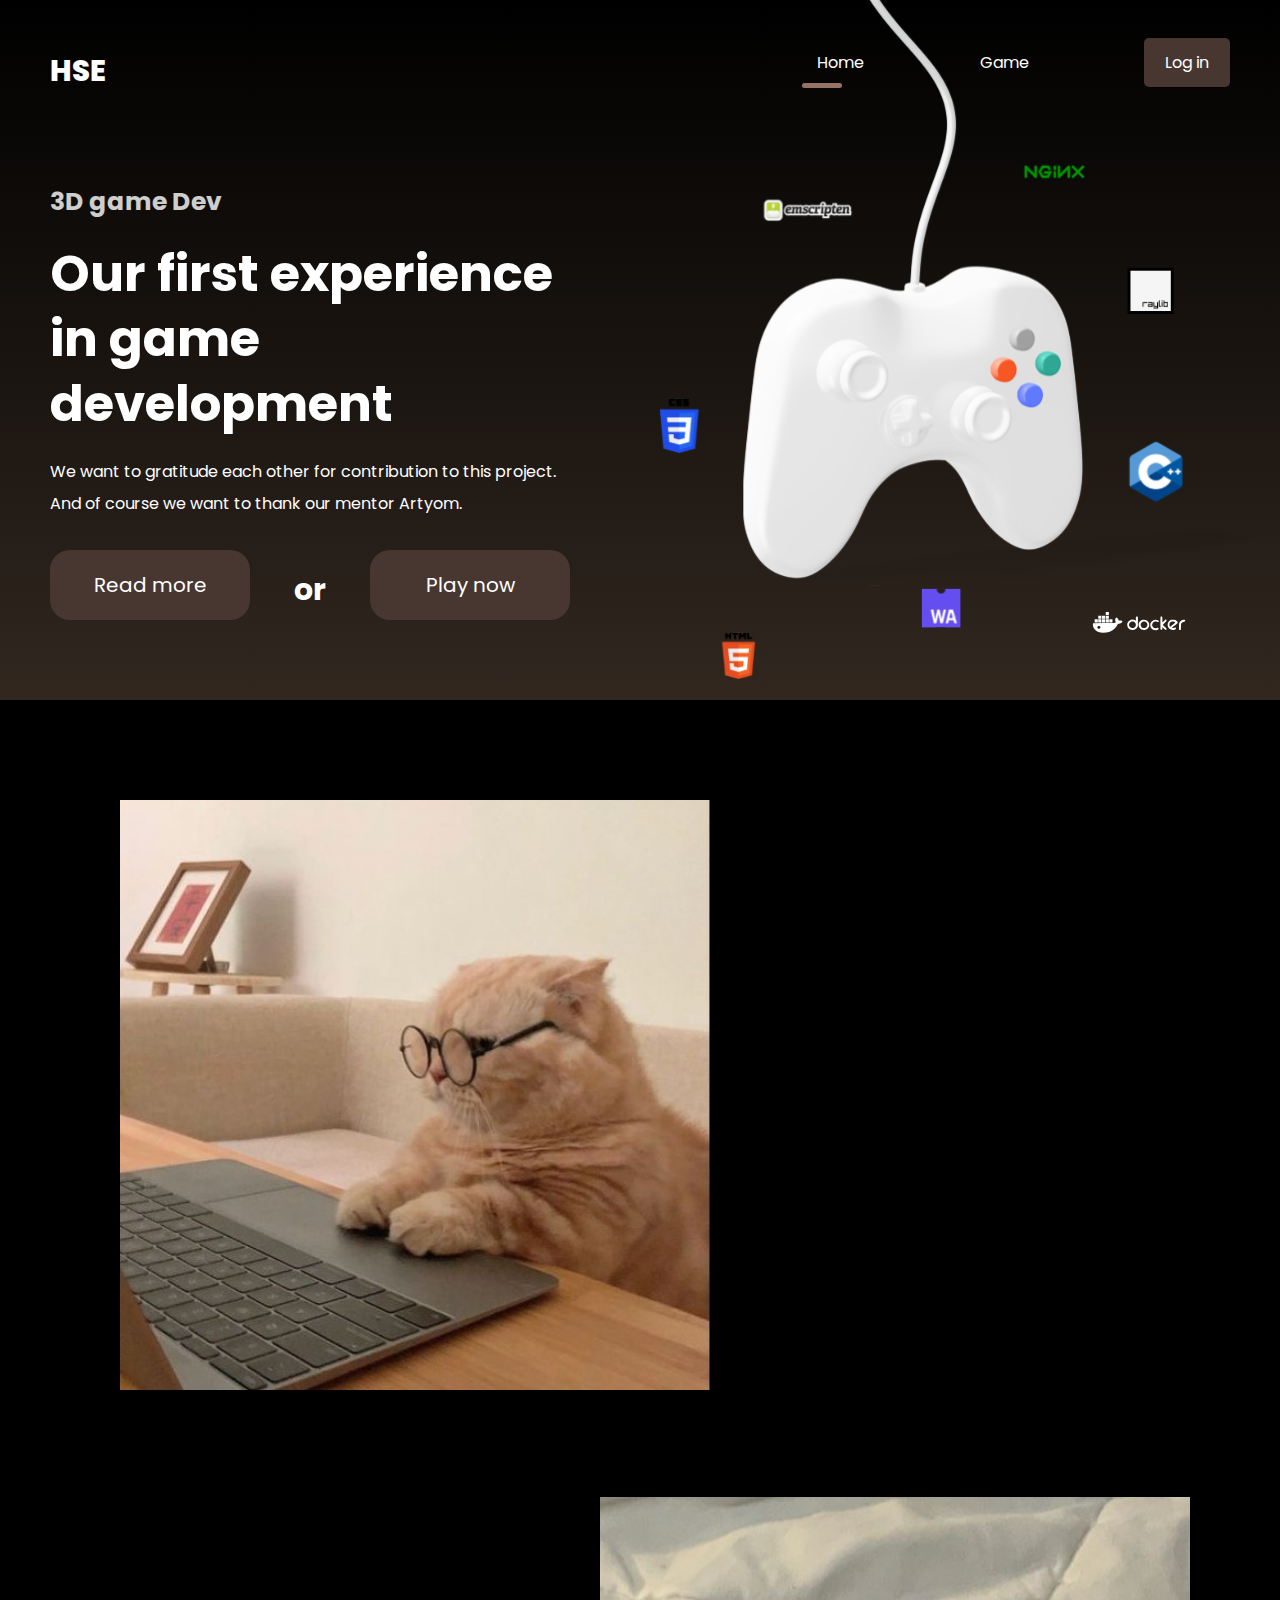
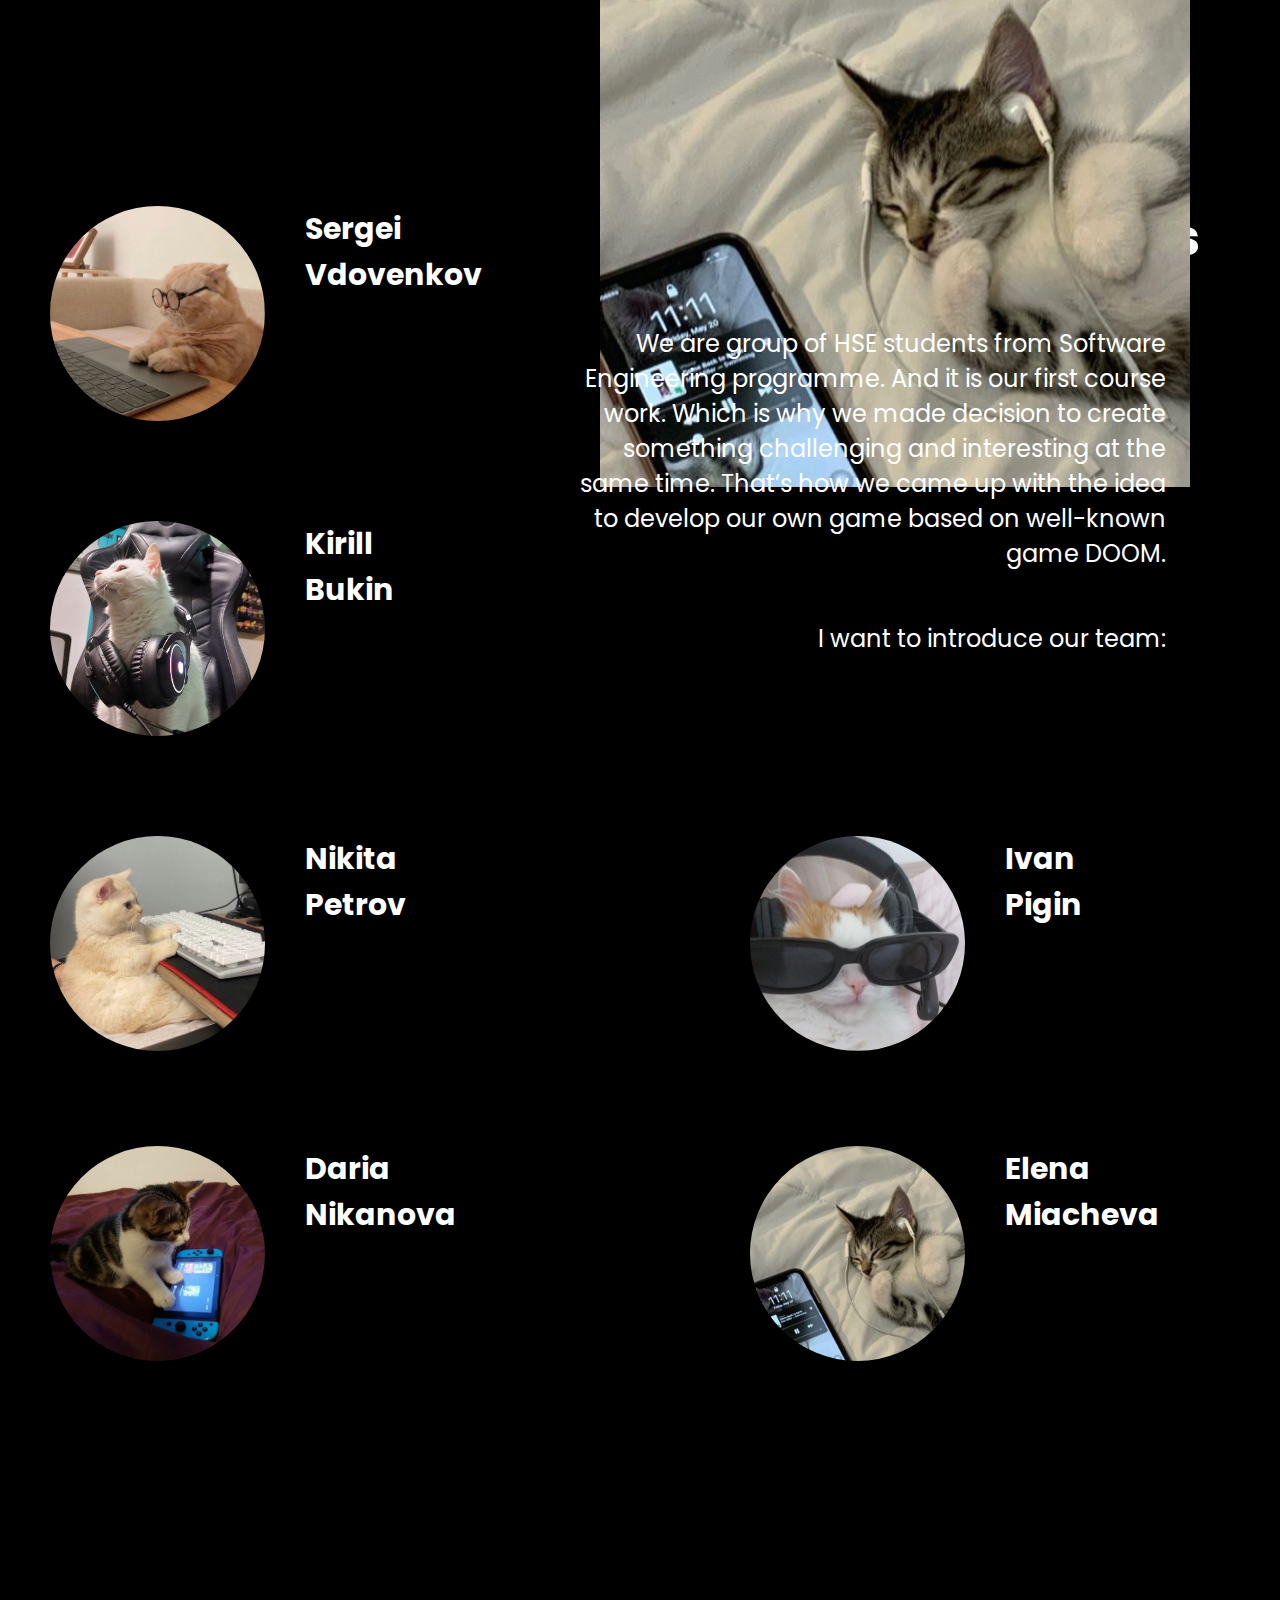
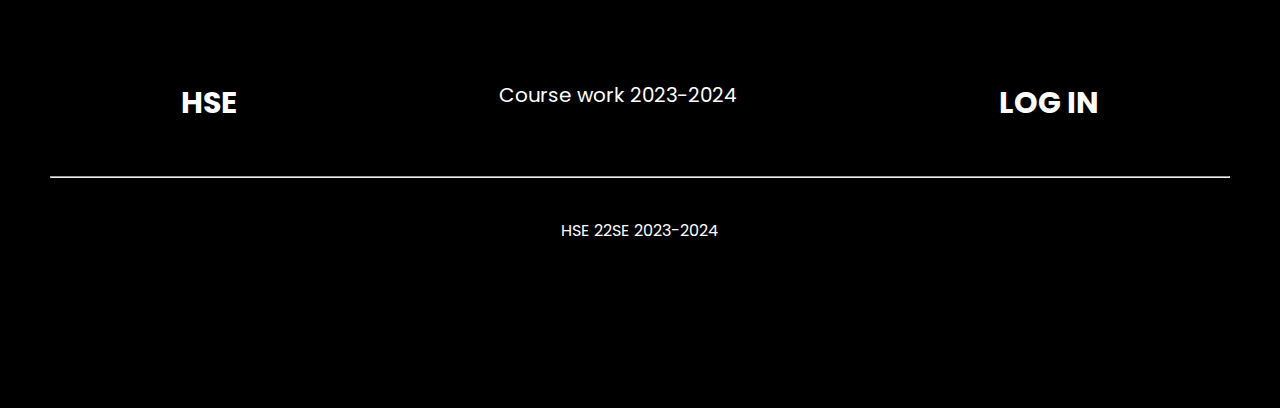
==== website/index.html @ 48097812 "Create home page, create authorization page" ====
<!DOCTYPE html>
<html lang="ru">
<head>
    <meta charset="UTF-8">
    <meta name="viewport" content="width=device-width, initial-scale=1.0">
    <title>3D Graphic Imitation</title>
    <link rel="stylesheet" href="css/main.css">
</head>
<body>
    <div class="wrapper">
        <header class="container">
            <span class="logo">HSE</span>
            <nav>
                <ul>
                    <li class="active"><a href="index.html">Home</a></li>
                    <li><a href="#">Game</a></li>
                    <li class="btn"><a href="login.html">Log in</a></li>
                </ul>
            </nav>
        </header>

        <div class="container hero">
            <div class="info">
                <h2>3D game Dev</h2>
                <h1>Our first experience in game development</h1>
                <p>We want to gratitude each other for contribution to this project.
And of course we want to thank our mentor Artyom.</p>
                <div class="buttons">
                    <a href="#us" class="btn">Read more</a>
                    <h1 class="btn-divisor">or</h1>
                    <a class="btn">Play now</a>
                </div>
                
            </div>
            <img src="img/joystick.svg">
        </div>
        
    </div>

    <div class="some-info">
        <div class="pictures container">
            <img class="img1" src="img/Серёжа.jpg">
            <img class="img2" src="img/Лена.jpg">
        </div>
        
        <div id="us" class="about-us container">
            <h1>About us</h1>
            <p>We are group of HSE students from Software Engineering  programme. And it is our first course work. Which is why we made decision to create something challenging and interesting at the same time. That’s how we came up with the idea to develop our own game based on well-known game DOOM.</p>

            <p>I want to introduce our team:</p>

            <div class="block first">
                <img src="img/Серёжа.jpg">
                <h2><a href="https://github.com/Vdovenkov-Sergei" target="_blank">Sergei Vdovenkov</a></h2>
            </div>

            <div class="block second">
                <img src="img/Кирилл.jpg">
                <h2><a href="https://github.com/sadness52r" target="_blank">Kirill Bukin</a></h2>
            </div>

            <div class="block third">
                <img src="img/Никита.jpg">
                <h2><a href="https://github.com/XLopchik13" target="_blank">Nikita Petrov</a></h2>
            </div>

            <div class="block fourth">
                <img src="img/Ваня.jpg">
                <h2><a href="https://github.com/PiginIvan" target="_blank">Ivan Pigin</a></h2>
            </div>

            <div class="block fifth">
                <img src="img/Даша.jpg">
                <h2><a href="https://github.com/DarrrNik" target="_blank">Daria Nikanova</a></h2>
            </div>

            <div class="block sixth">
                <img src="img/Лена.jpg">
                <h2><a href="https://github.com/wjookey" target="_blank">Elena Miacheva</a></h2>
            </div>
        </div>
    </div>

    <div class="wrapper1">
        <footer class="container">
            <div class="inf">
                <span class="logo">hse</span>
                <span class="topic">Course work 2023-2024</span>
                <span><a href="login.html">Log In</a></span>
            </div>
            <hr>
            <p>HSE 22SE 2023-2024</p>
        </footer>
    </div>
</body>
</html>
---- website/css/main.css ----
@import url('https://fonts.googleapis.com/css2?family=Poppins:wght@400;500;700;800&display=swap');

*,
*::after,
*::before {
    box-sizing: border-box;
    padding: 0;
    margin: 0;
}

body {
    font-family: 'Poppins', sans-serif;
    font-weight: 400;
    color: white;
    font-size: 16px;
    width: auto;
}

a {
    text-decoration: none;
}

img {
    max-width: 100%;
}

.wrapper {
    background: linear-gradient(180deg, rgba(0,0,0,1) 0%, rgb(49, 39, 31) 100%);
    background-size: auto;
    width: 100%;
}

.container {
    width: auto;
    margin-inline: 50px;
}

header {
    padding: 50px 0;
}

header .logo {
    font-size: 29px;
    font-weight: 800;
    text-transform: uppercase;
}

header nav {
    float: right;
    width: 35%;
}

header nav ul {
    list-style: none;
    display: flex;
    justify-content: space-between;
    position: relative;
    z-index: 2;
}

header nav ul li {
    display: inline-block;
}

header nav ul li a {
    color: white;
}

header nav ul li.active:after {
    content: '';
    display: block;
    width: 40px;
    height: 5px;
    border-radius: 10px;
    background: #957265;
    position: relative;
    top: 8px;
    left: -15px;
}

header nav ul li:not(.active):not(.btn):not(.active-btn) a:hover {
    border-bottom: 3px solid #957265;
}

header nav ul li.btn a {
    background: #483731;
    padding: 13px 21px;
    border-radius: 5px;
    transition: all 500ms ease;
}

header nav ul li.btn a:hover {
    background:  #957265;
}

.hero {
    padding: 40px 0;
    z-index: 1;
}

.hero .info {
    width: 556px;
    position: relative;
}

.hero .info h2 {
    font-size: 25px;
    font-weight: 700;
    opacity: 0.8;
    padding-bottom: 15px;
}

.hero .info h1 {
    padding: 5px 0;
    line-height: 130%;
    font-size: 50px;
    font-weight: 700;
}

.hero .info p {
    padding-top: 15px;
    width: 527px;
    line-height: 200%;
    font-size: 16px;
    margin-bottom: 30px;
}

.hero .info .buttons {
    width: 520px;
    position: relative;
    display: flex;
    justify-content: space-between;
}

.hero .info .btn {
    background: #483731;
    text-align: center;
    border: none;
    width: 200px;
    padding: 20px 30px;
    color: white;
    font-family: 'Poppins', sans-serif;
    font-weight: 400;
    font-size: 20px;
    border-radius: 20px;
    transition: all 500ms ease;
    margin-bottom: 40px;
}

html {
    scroll-behavior: smooth;
    overflow-x: hidden;
    overflow-y: scroll;
}

.hero .info .btn-divisor {
    font-size: 30px;
    padding: 20px 0;
    text-align: center;
}

.hero .info .btn:hover {
    cursor: pointer;
    transform: scale(1.1);
}

.hero img {
    position: absolute;
    top: -1px;
    left: 660px;
    width: 55%;
}

.some-info {
    background: black;
    width: 100%;
    height: 2450px;
}

.some-info .pictures {
    position: relative;
    height: 1100px;
}

.some-info .pictures .img1 {
    position: relative;
    top: 100px;
    left: 70px;
    width: 50%;
}

.some-info .pictures .img2 {
    position: relative;
    width: 50%;
    top: 200px;
    left: 550px;
}

.some-info .about-us h1 {
    font-size: 50px;
    text-align: right;
    padding-right: 30px;
}

.some-info .about-us p {
    font-size: 24px;
    text-align: right;
    width: 636px;
    margin: 50px 0;
    position: relative;
    padding-right: 30px;
    right: -510px;
}

.some-info .about-us .block {
    display: flex;
    justify-content: space-around;
}

.some-info .about-us .block a {
    color: white;
}

.some-info .about-us .block h2 {
    font-size: 30px;
    font-weight: 700;
}

.some-info .about-us .block img {
    width: 215px;
    border-radius: 50%;
    margin-right: 40px;
}

.some-info .about-us .first {
    position: relative;
    top: -500px;
    width: 435px;
}

.some-info .about-us .second {
    position: relative;
    top: -400px;
    width: 346px;
}

.some-info .about-us .third {
    position: relative;
    top: -300px;
    width: 367px;
}

.some-info .about-us .fourth {
    position: relative;
    top: -515px;
    width: 345px;
    left: 700px
}

.some-info .about-us .fifth {
    position: relative;
    top: -420px;
    width: 418px;
}

.some-info .about-us .sixth {
    position: relative;
    top: -635px;
    width: 412px;
    left: 700px
}

footer .inf {
    display: flex;
    justify-content: space-around;
    padding-top: 130px;
    padding-bottom: 50px;
}

footer .inf .logo {
    font-size: 30px;
    font-weight: 700;
    text-transform: uppercase;
}

footer .inf .topic {
    font-size: 20px;
}

footer .inf a {
    color: white;
    text-transform: uppercase;
    font-size: 30px;
    font-weight: 700;
}

footer p {
    padding-top: 40px;
    padding-bottom: 165px;
    text-align: center;
}

.wrapper1 {
    background: black;
    background-size: auto;
    width: 100%;
}

.active-btn a {
    background:  #957265;
    padding: 13px 21px;
    border-radius: 5px;
}

.ref-sequence {
    text-align: center;
    font-size: 16px;
    margin: 40px 0;
}

.ref-sequence a {
    color: white;
    
}

.text .big-text {
    font-size: 33px;
    font-weight: 700;
    text-align: center;
}

.text .small-text {
    font-size: 16px;
    font-weight: 500;
    margin-top: 20px;
    margin-bottom: 90px;
    text-align: center;
}

.registration {
    background: #1C140F;
    padding: 70px 0;
}

.registration h1 {
    font-size: 30px;
    text-align: center;
    font-weight: 500;
    margin-bottom: 100px;
}

.registration form {
    margin: 80px auto;
    width: 500px;
}

.registration form .inline {
    display: flex;
    justify-content: space-around;
}

.registration form .inline > div {
    width: 50%;
}

.registration form label {
    color: #4F4F4F;
    font-size: 14px;
    font-weight: 500;
}

.registration form input {
    background: #2C2420;
    border-radius: 10px;
    border: 0.6px solid #CECECE;
    display: block;
    padding: 15px 10px;
    outline: none;
    width: 95%;
    color: white;
    margin-top: 7px;
    margin-bottom: 30px;
}

.registration form .one-line {
    width: 97.8%;
}

.registration form button {
    background: #483731;
    border-radius: 5px;
    border: none;
    float: right;
    cursor: pointer;
    color: white;
    padding: 15px 25px;
    margin-right: 9px;
    transition: all 500ms ease;
}

.registration form button:hover {
    background: #957265;
}
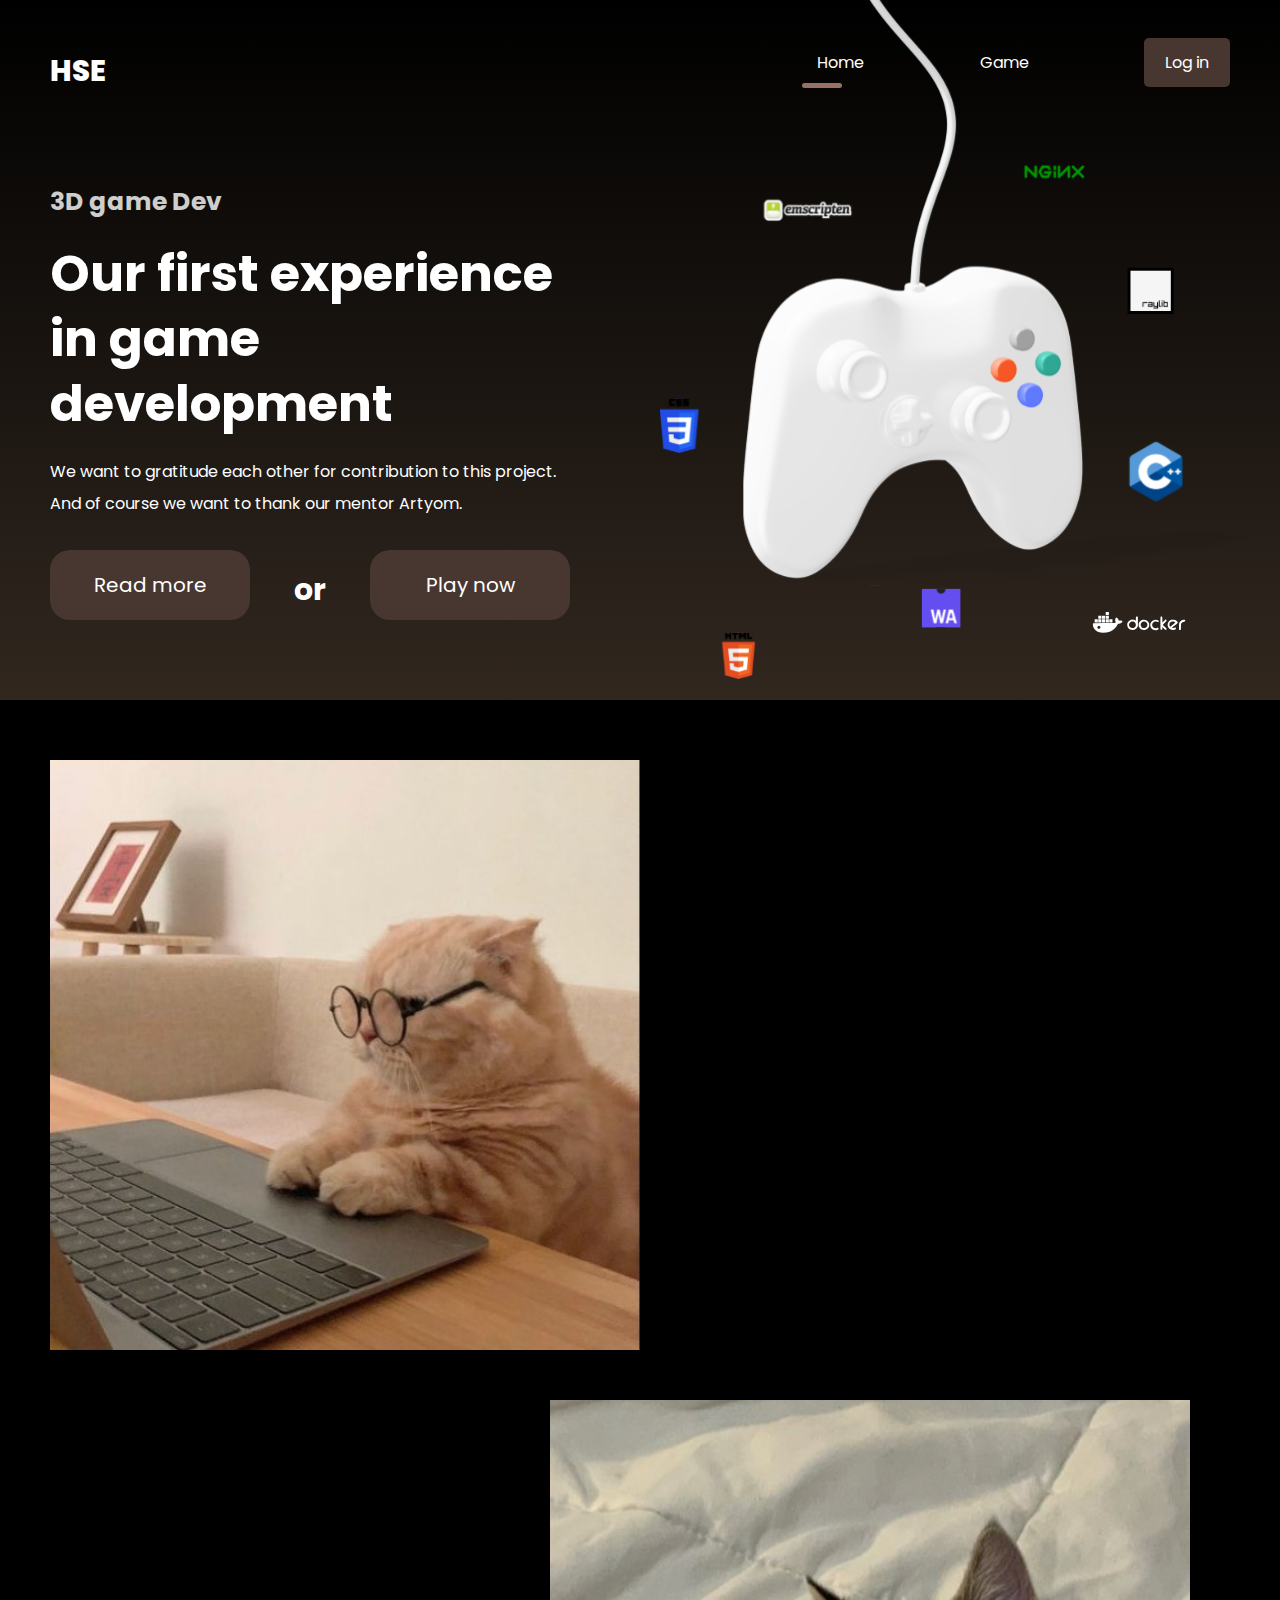
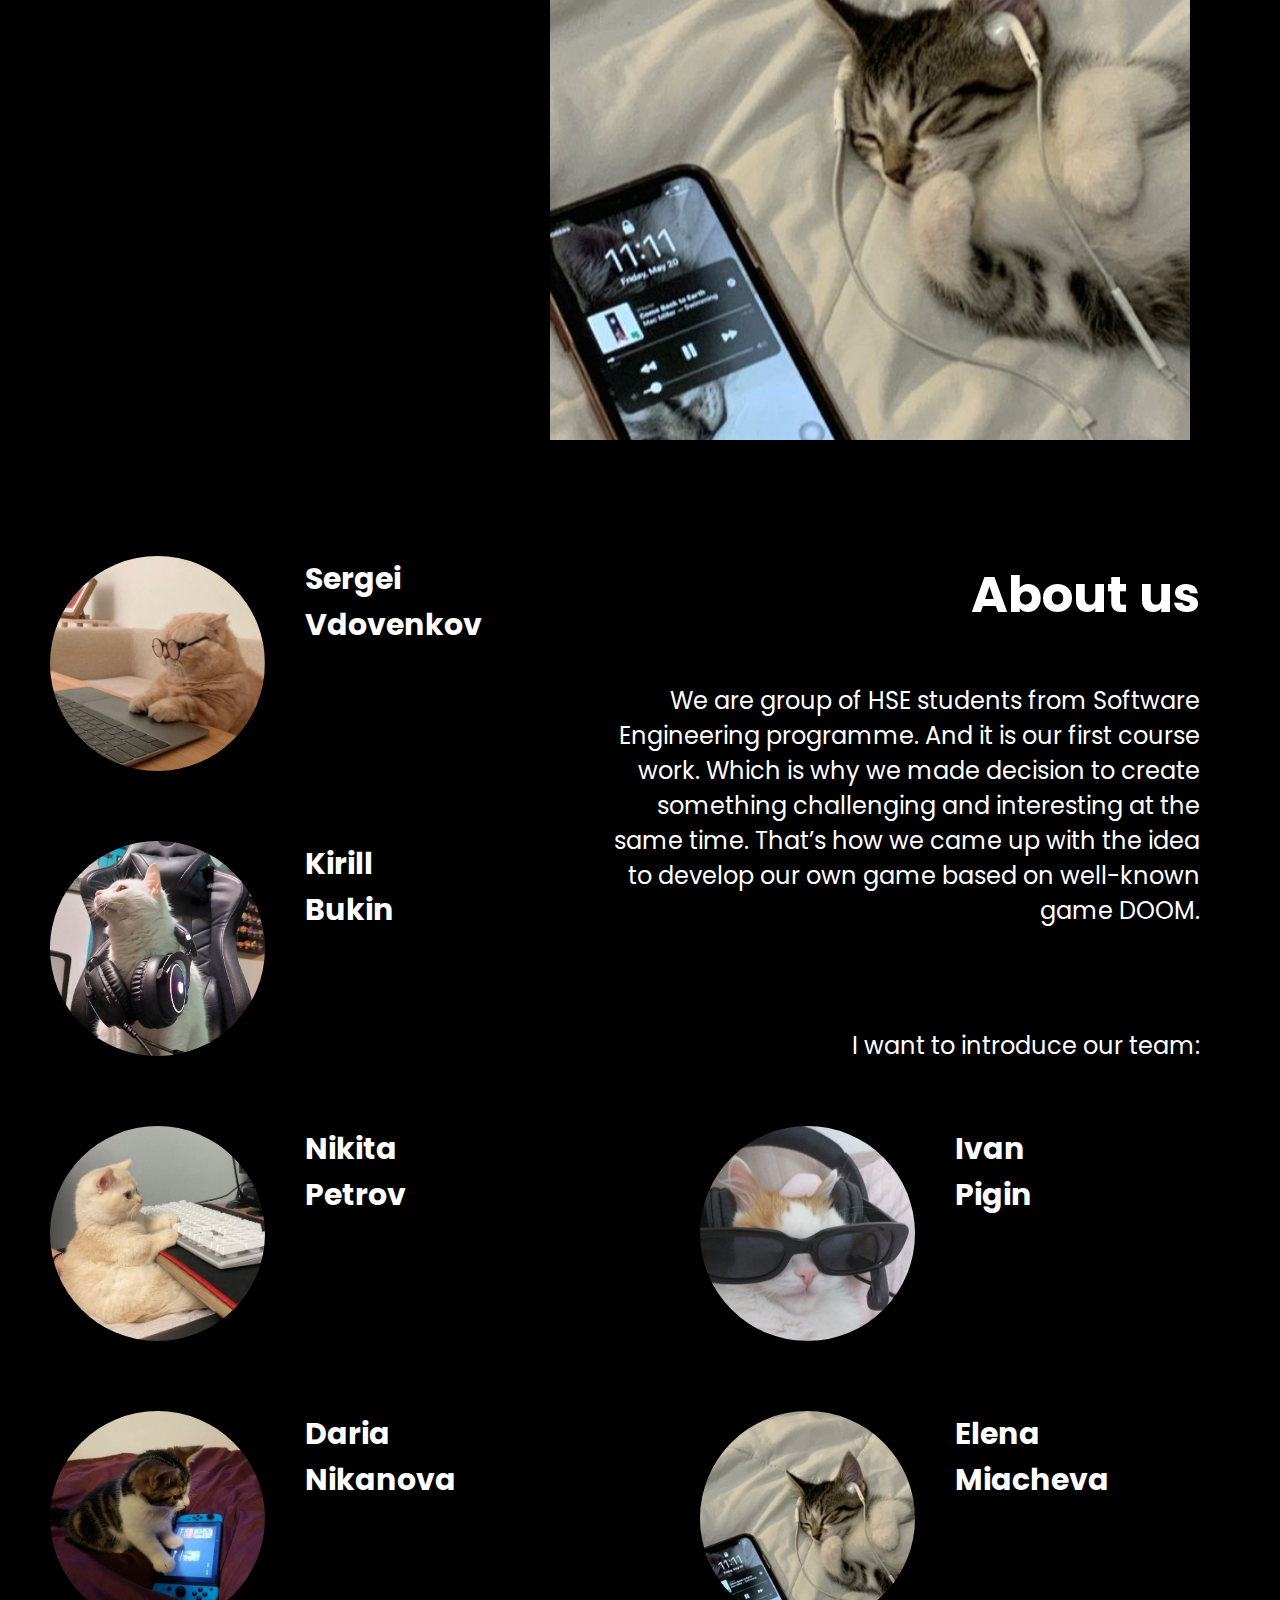
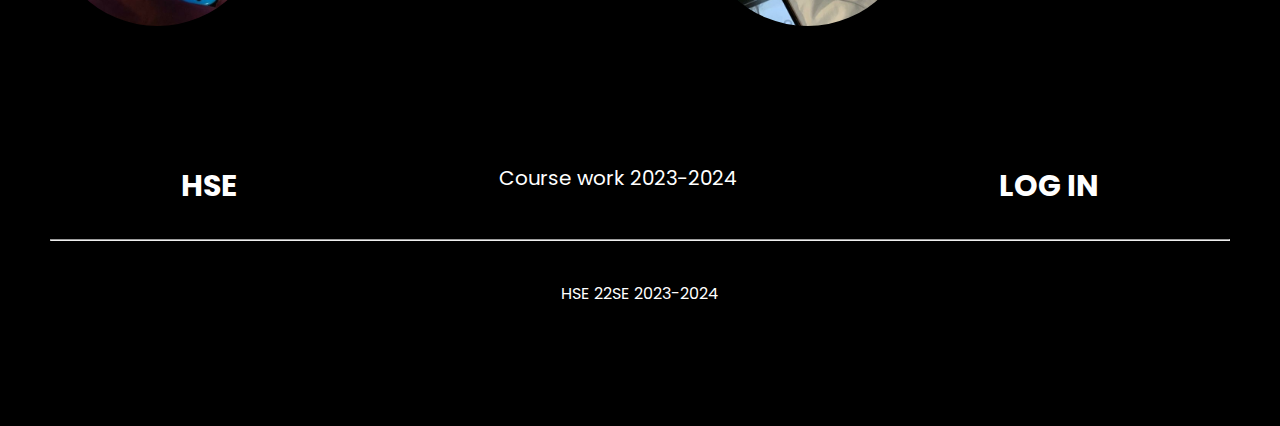
==== commit a3bff745: "Create game page, fix css of home page" ====
--- a/website/index.html
+++ b/website/index.html
@@ -13,7 +13,7 @@
             <nav>
                 <ul>
                     <li class="active"><a href="index.html">Home</a></li>
-                    <li><a href="#">Game</a></li>
+                    <li><a href="game.html">Game</a></li>
                     <li class="btn"><a href="login.html">Log in</a></li>
                 </ul>
             </nav>
@@ -28,7 +28,7 @@
                 <div class="buttons">
                     <a href="#us" class="btn">Read more</a>
                     <h1 class="btn-divisor">or</h1>
-                    <a class="btn">Play now</a>
+                    <a class="btn" href="game.html">Play now</a>
                 </div>
                 
             </div>
@@ -59,6 +59,7 @@
                 <h2><a href="https://github.com/sadness52r" target="_blank">Kirill Bukin</a></h2>
             </div>
 
+            
             <div class="block third">
                 <img src="img/Никита.jpg">
                 <h2><a href="https://github.com/XLopchik13" target="_blank">Nikita Petrov</a></h2>
@@ -68,7 +69,7 @@
                 <img src="img/Ваня.jpg">
                 <h2><a href="https://github.com/PiginIvan" target="_blank">Ivan Pigin</a></h2>
             </div>
-
+            
             <div class="block fifth">
                 <img src="img/Даша.jpg">
                 <h2><a href="https://github.com/DarrrNik" target="_blank">Daria Nikanova</a></h2>
--- a/website/css/main.css
+++ b/website/css/main.css
@@ -174,25 +174,23 @@
 .some-info {
     background: black;
     width: 100%;
-    height: 2450px;
+    padding-bottom: 1000px;
 }
 
 .some-info .pictures {
-    position: relative;
-    height: 1100px;
+    padding-bottom: 800px;
 }
 
 .some-info .pictures .img1 {
     position: relative;
-    top: 100px;
-    left: 70px;
+    padding-top: 60px;
     width: 50%;
 }
 
 .some-info .pictures .img2 {
-    position: relative;
+    position: absolute;
     width: 50%;
-    top: 200px;
+    top: 1400px;
     left: 550px;
 }
 
@@ -205,9 +203,9 @@
 .some-info .about-us p {
     font-size: 24px;
     text-align: right;
+    float: right;
     width: 636px;
     margin: 50px 0;
-    position: relative;
     padding-right: 30px;
     right: -510px;
 }
@@ -215,6 +213,7 @@
 .some-info .about-us .block {
     display: flex;
     justify-content: space-around;
+    padding-bottom: 30px;
 }
 
 .some-info .about-us .block a {
@@ -233,39 +232,41 @@
 }
 
 .some-info .about-us .first {
-    position: relative;
-    top: -500px;
+    position: absolute;
+    top: 2156px;
     width: 435px;
 }
 
 .some-info .about-us .second {
-    position: relative;
-    top: -400px;
+    position: absolute;
+    top: 2441px;
     width: 346px;
 }
 
 .some-info .about-us .third {
-    position: relative;
-    top: -300px;
+    position: absolute;
+    top: 2726px;
     width: 367px;
 }
 
 .some-info .about-us .fourth {
-    position: relative;
-    top: -515px;
+    position: absolute;
+    top: 2726px;
     width: 345px;
     left: 700px
 }
 
+
+
 .some-info .about-us .fifth {
-    position: relative;
-    top: -420px;
+    position: absolute;
+    top: 3011px;
     width: 418px;
 }
 
 .some-info .about-us .sixth {
-    position: relative;
-    top: -635px;
+    position: absolute;
+    top: 3011px;
     width: 412px;
     left: 700px
 }
@@ -274,7 +275,7 @@
     display: flex;
     justify-content: space-around;
     padding-top: 130px;
-    padding-bottom: 50px;
+    padding-bottom: 30px;
 }
 
 footer .inf .logo {
@@ -296,7 +297,7 @@
 
 footer p {
     padding-top: 40px;
-    padding-bottom: 165px;
+    padding-bottom: 120px;
     text-align: center;
 }
 
@@ -315,7 +316,7 @@
 .ref-sequence {
     text-align: center;
     font-size: 16px;
-    margin: 40px 0;
+    padding: 40px 0;
 }
 
 .ref-sequence a {
@@ -356,7 +357,7 @@
 
 .registration form .inline {
     display: flex;
-    justify-content: space-around;
+    justify-content: space-between;
 }
 
 .registration form .inline > div {
@@ -402,3 +403,9 @@
     background: #957265;
 }
 
+.game p {
+    font-size: 33px;
+    font-weight: 700;
+    text-align: center;
+    padding-bottom: 40px;
+}
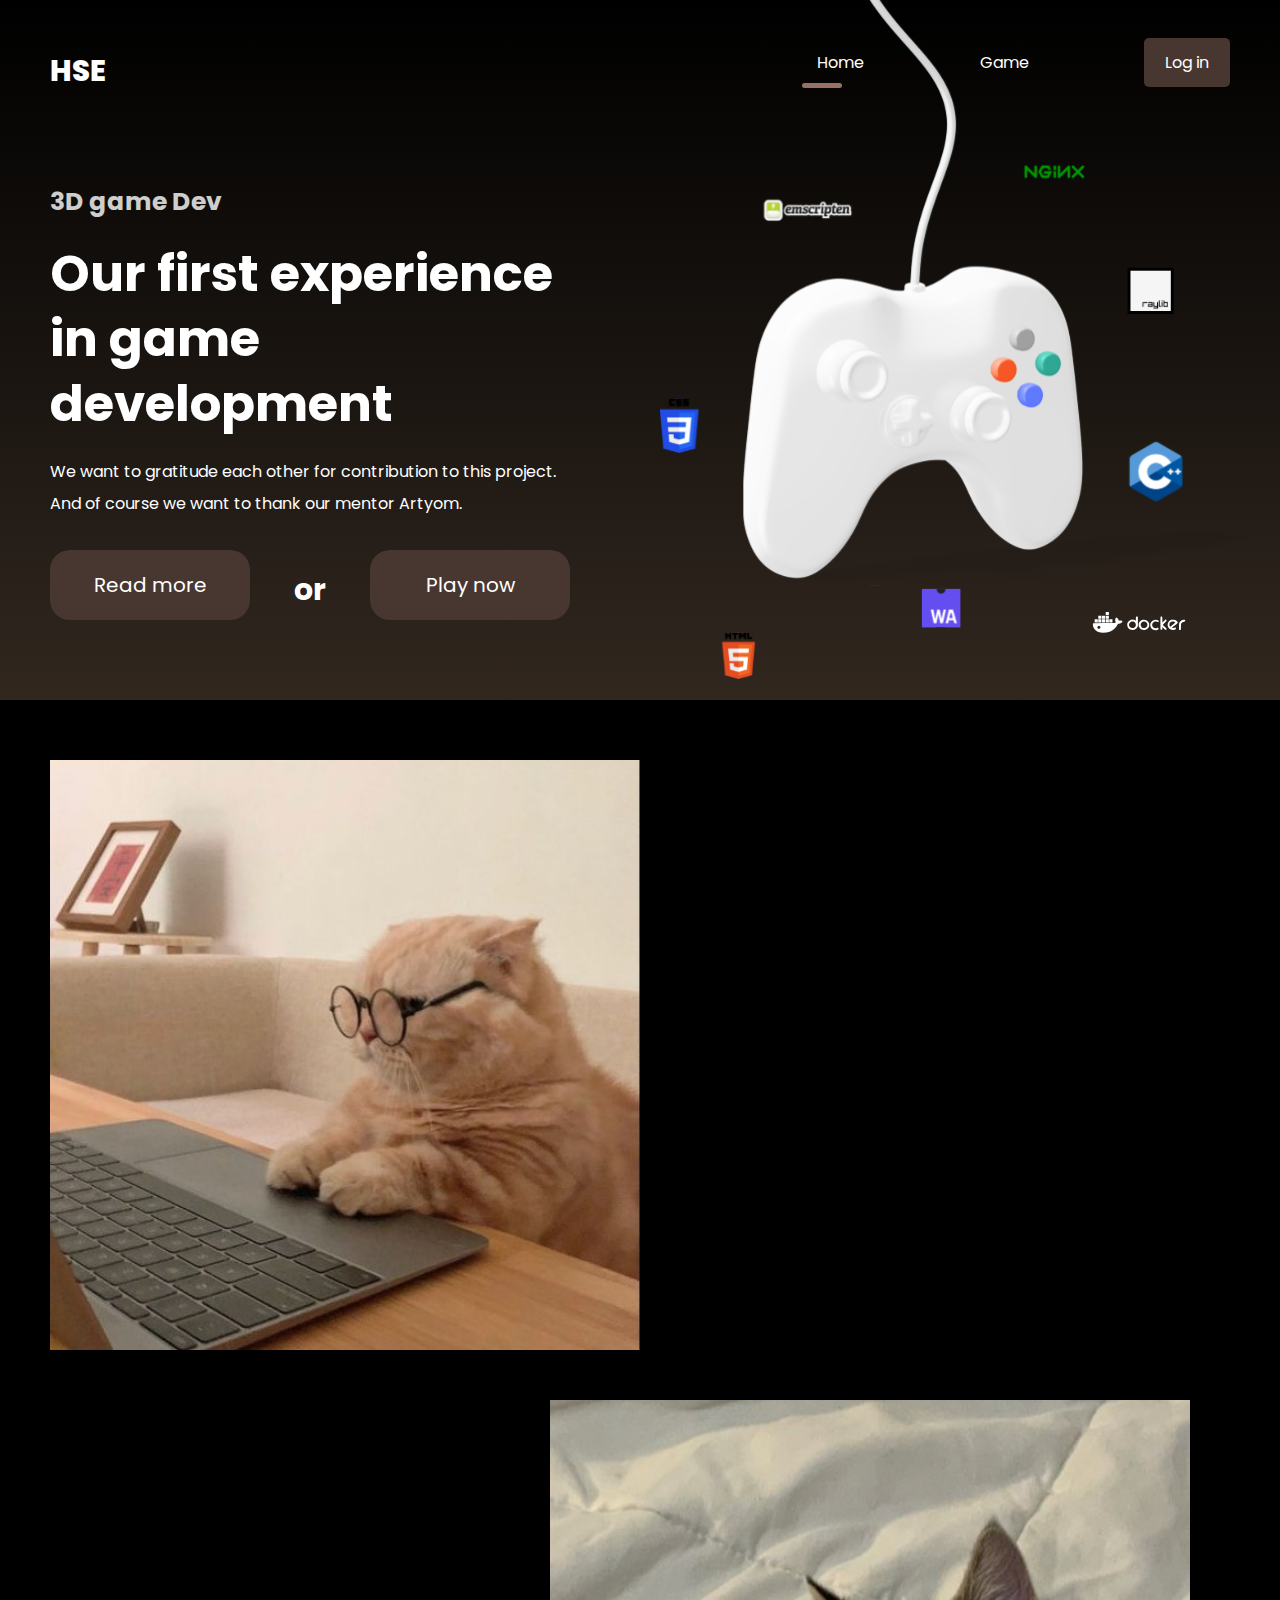
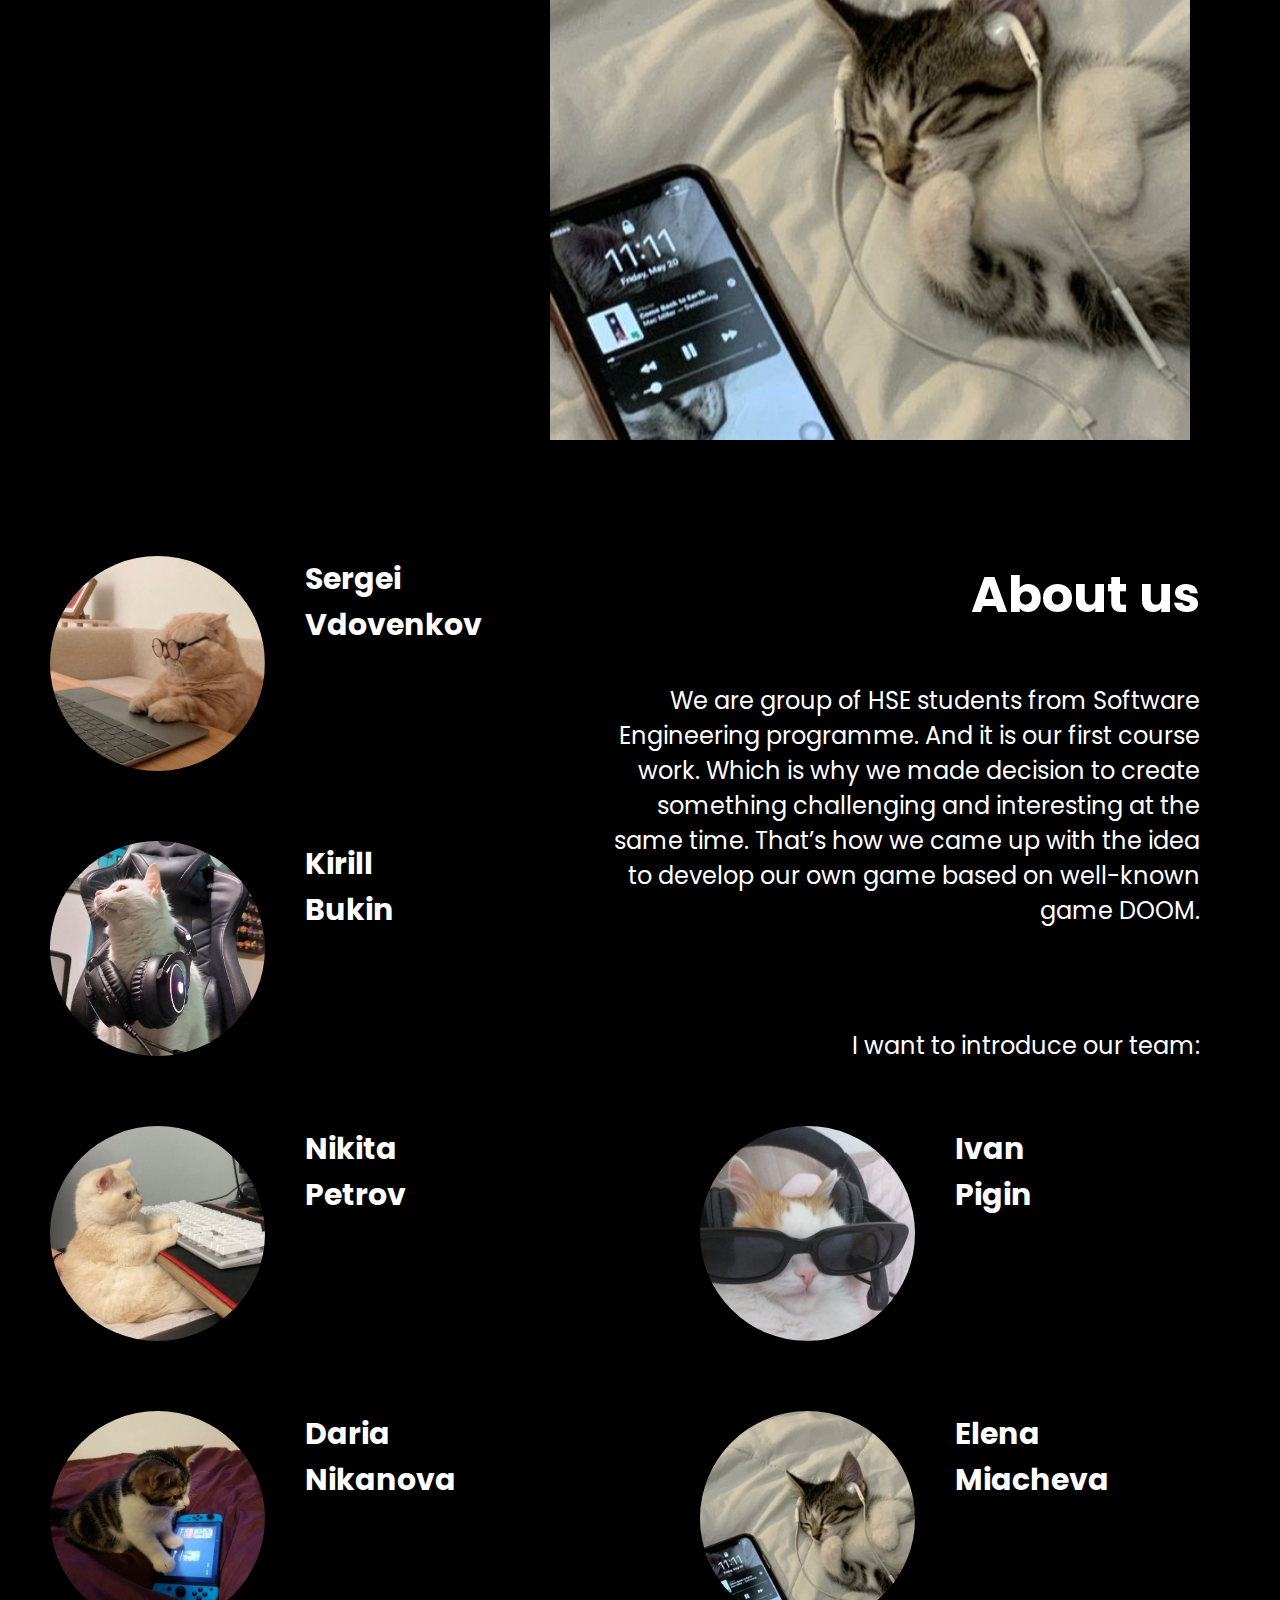
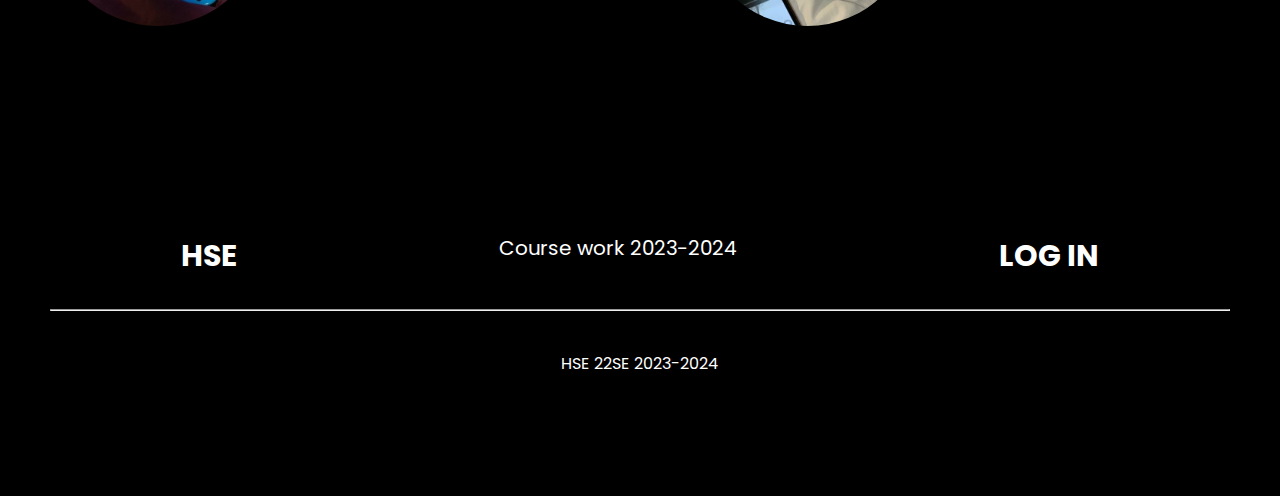
==== commit 53dd1a2c: "Add game's viewport to page" ====
--- a/website/index.html
+++ b/website/index.html
@@ -13,7 +13,7 @@
             <nav>
                 <ul>
                     <li class="active"><a href="index.html">Home</a></li>
-                    <li><a href="game.html">Game</a></li>
+                    <li><a href="main.html">Game</a></li>
                     <li class="btn"><a href="login.html">Log in</a></li>
                 </ul>
             </nav>
@@ -28,7 +28,7 @@
                 <div class="buttons">
                     <a href="#us" class="btn">Read more</a>
                     <h1 class="btn-divisor">or</h1>
-                    <a class="btn" href="game.html">Play now</a>
+                    <a class="btn" href="main.html">Play now</a>
                 </div>
                 
             </div>
--- a/website/css/main.css
+++ b/website/css/main.css
@@ -192,6 +192,10 @@
     width: 50%;
     top: 1400px;
     left: 550px;
+}
+
+.some-info .about-us {
+    padding-bottom: 100px;
 }
 
 .some-info .about-us h1 {
@@ -274,7 +278,7 @@
 footer .inf {
     display: flex;
     justify-content: space-around;
-    padding-top: 130px;
+    padding-top: 100px;
     padding-bottom: 30px;
 }
 
@@ -343,6 +347,20 @@
     padding: 70px 0;
 }
 
+.registration .line1 {
+    position: absolute;
+    top: 430px;
+    left: 195px;
+    z-index: 1;
+}
+
+.registration .line2 {
+    position: absolute;
+    top: 724px;
+    left: -1px;
+    z-index: 1;
+}
+
 .registration h1 {
     font-size: 30px;
     text-align: center;
@@ -351,8 +369,10 @@
 }
 
 .registration form {
+    position: relative;
     margin: 80px auto;
     width: 500px;
+    z-index: 2;
 }
 
 .registration form .inline {
@@ -407,5 +427,17 @@
     font-size: 33px;
     font-weight: 700;
     text-align: center;
-    padding-bottom: 40px;
-}
+    padding-bottom: 100px;
+}
+
+.emscripten_border {
+    zoom: 50%;
+    padding-bottom: 300px;
+    display: flex;
+    justify-content: space-around;
+}
+
+.emscripten_border canvas {
+    margin-top: 30px;
+    margin-inline: auto;
+}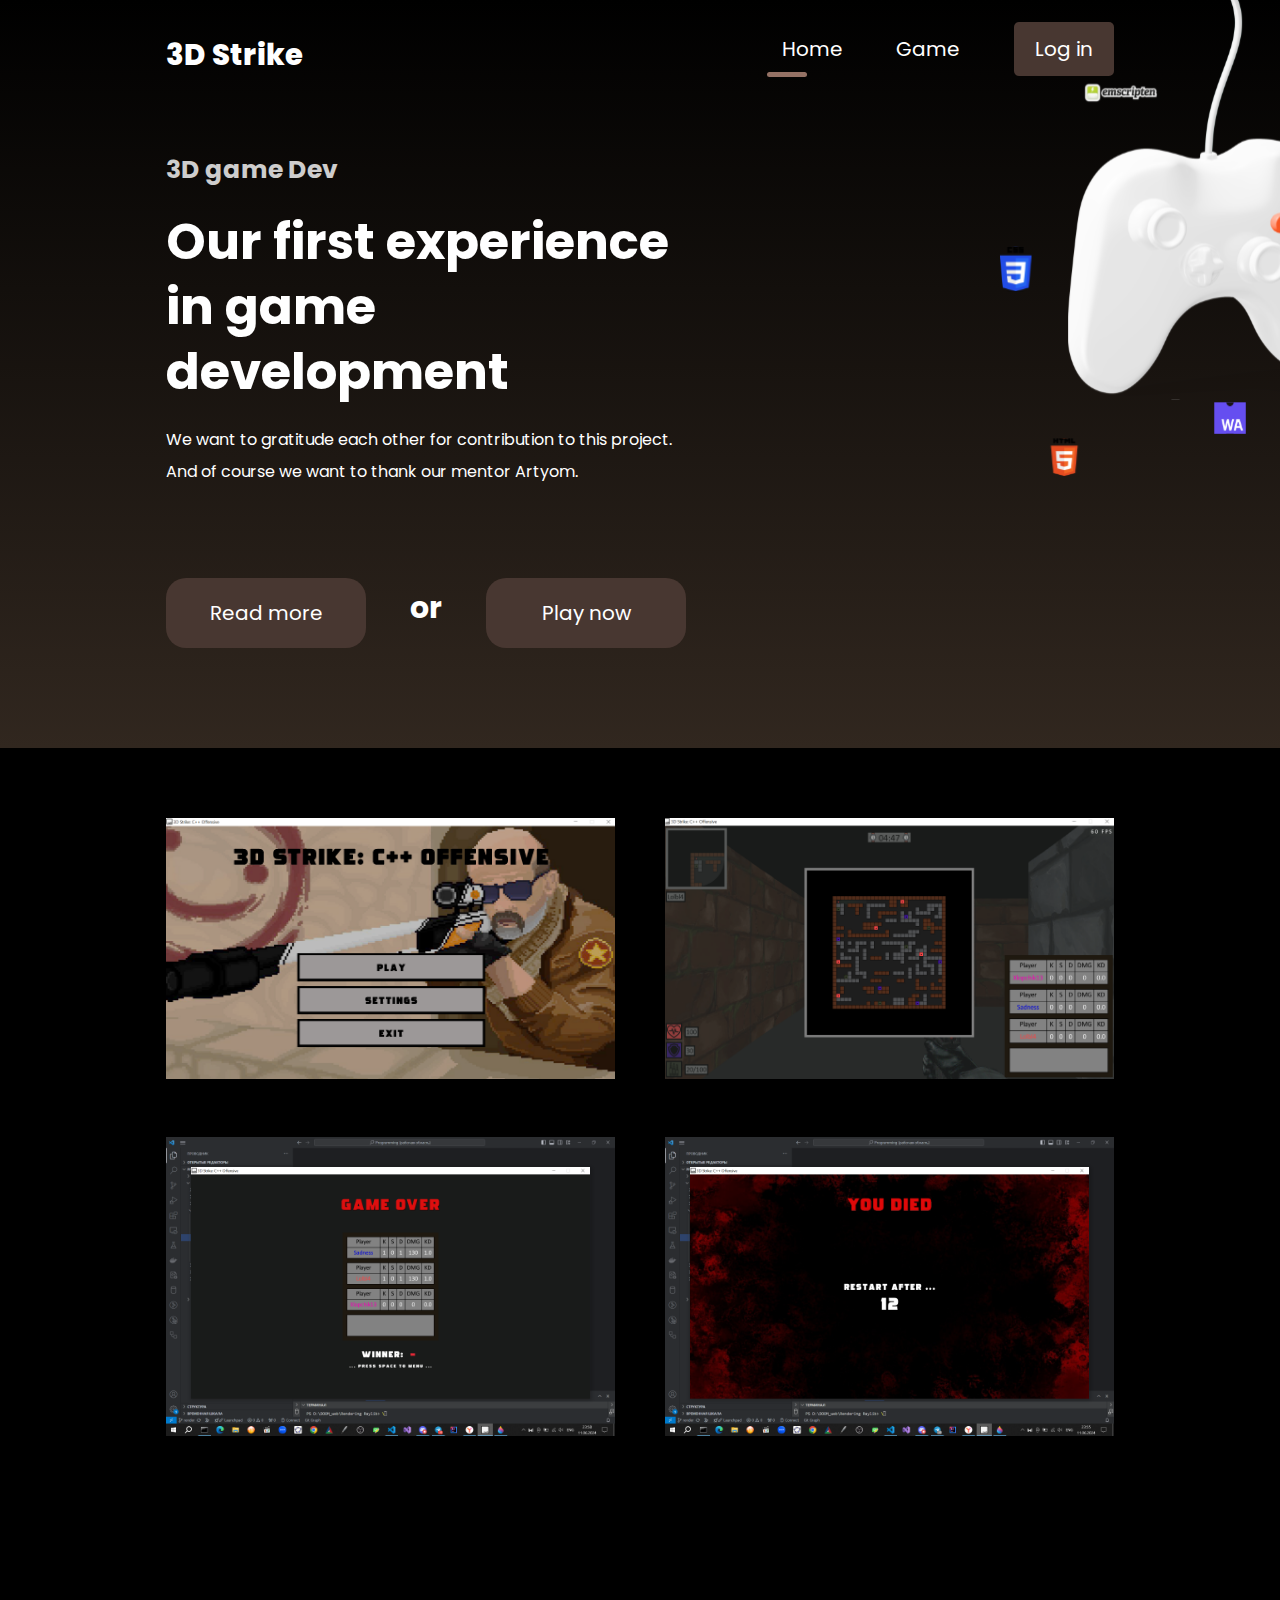
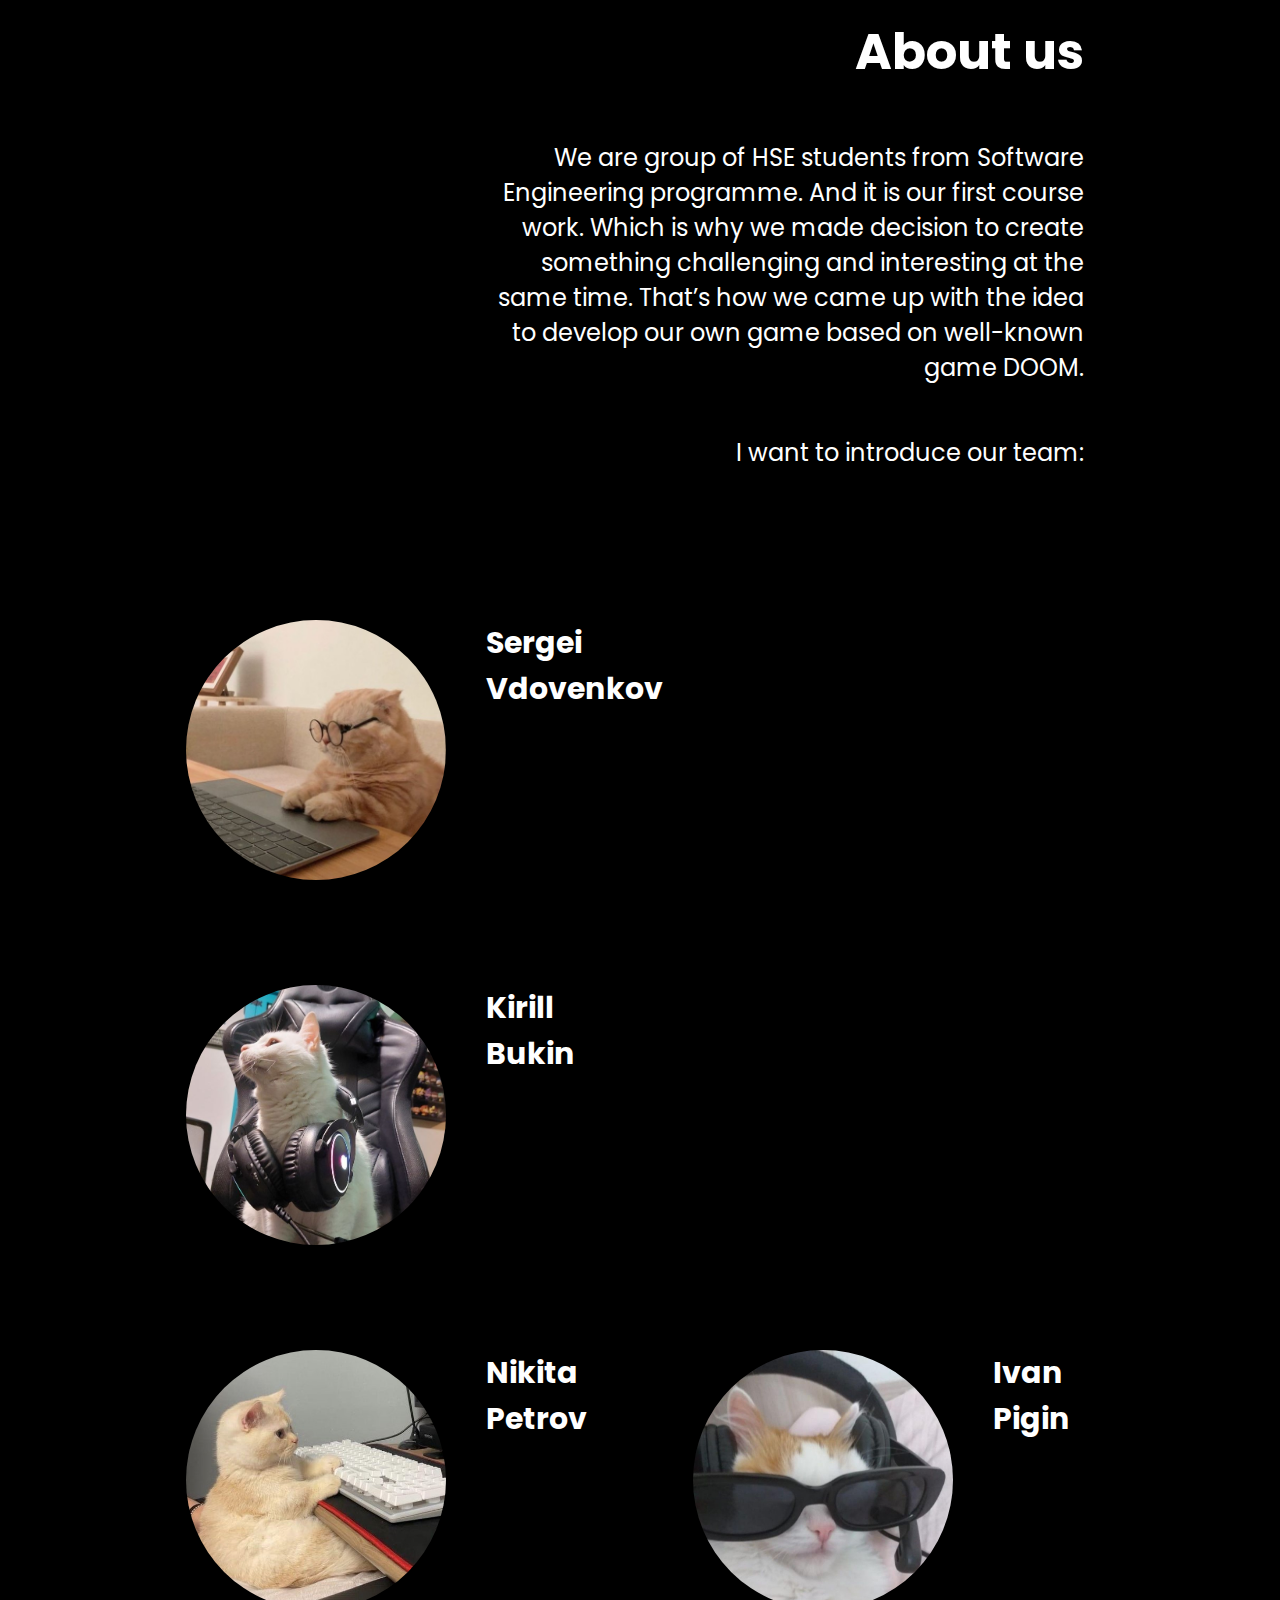
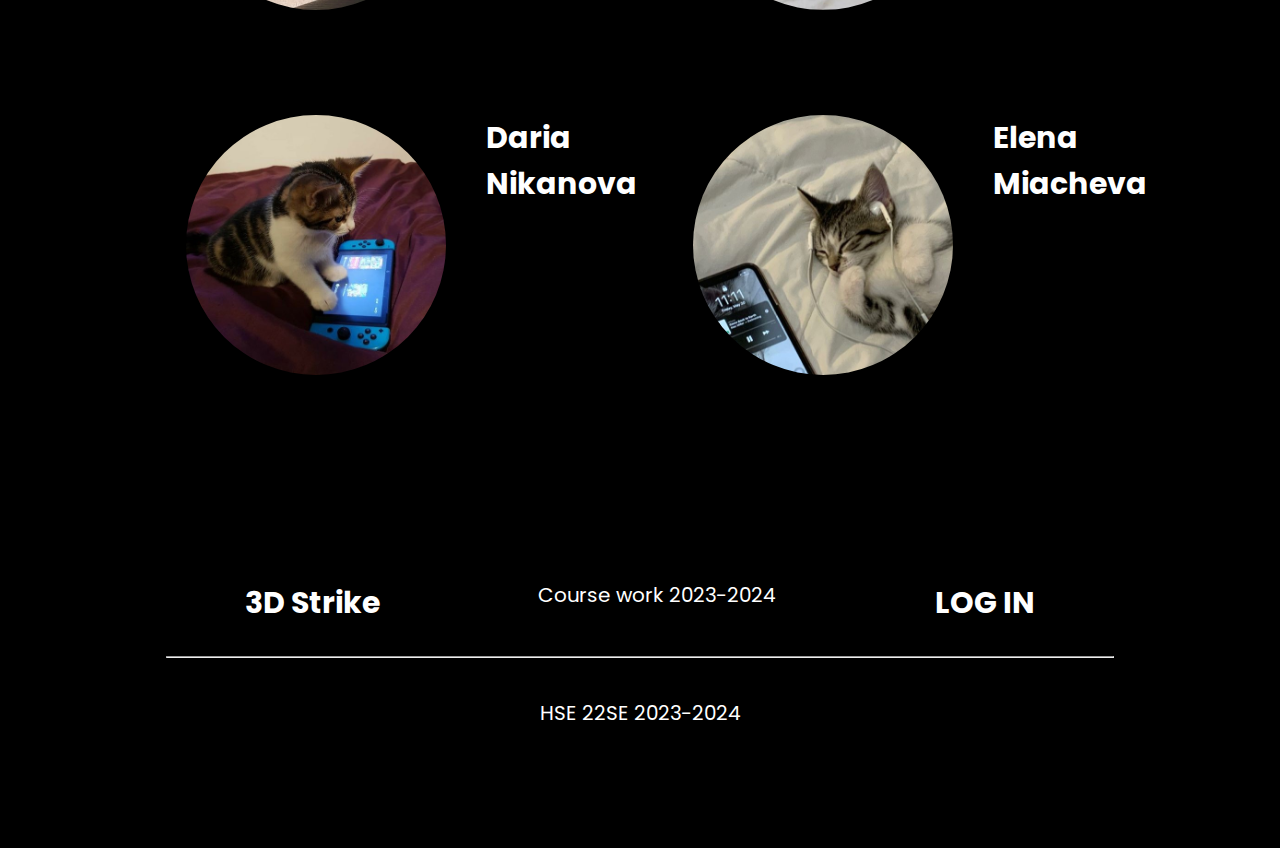
==== commit e5121416: "Add new version of game, fix code" ====
--- a/website/index.html
+++ b/website/index.html
@@ -9,7 +9,7 @@
 <body>
     <div class="wrapper">
         <header class="container">
-            <span class="logo">HSE</span>
+            <span class="logo">3D Strike</span>
             <nav>
                 <ul>
                     <li class="active"><a href="index.html">Home</a></li>
@@ -32,23 +32,35 @@
                 </div>
                 
             </div>
-            <img src="img/joystick.svg">
+            <div class="img">
+                <img src="img/joystick.svg">
+            </div>
+            
         </div>
         
     </div>
 
     <div class="some-info">
         <div class="pictures container">
-            <img class="img1" src="img/Серёжа.jpg">
-            <img class="img2" src="img/Лена.jpg">
+            <div class="line">
+                <div class="col"><img src="img/screen1.png"></div>
+                <div><img src="img/screen2.png"></div>
+            </div>
+            
+            <div class="line">
+                <div class="col"><img src="img/screen3.png"></div>
+                <div><img src="img/screen4.png"></div>
+            </div>
+            
         </div>
         
         <div id="us" class="about-us container">
-            <h1>About us</h1>
-            <p>We are group of HSE students from Software Engineering  programme. And it is our first course work. Which is why we made decision to create something challenging and interesting at the same time. That’s how we came up with the idea to develop our own game based on well-known game DOOM.</p>
+            <div class="text">
+                <h1>About us</h1>
+                <p>We are group of HSE students from Software Engineering  programme. And it is our first course work. Which is why we made decision to create something challenging and interesting at the same time. That’s how we came up with the idea to develop our own game based on well-known game DOOM.</p>
 
-            <p>I want to introduce our team:</p>
-
+                <p>I want to introduce our team:</p>
+            </div>
             <div class="block first">
                 <img src="img/Серёжа.jpg">
                 <h2><a href="https://github.com/Vdovenkov-Sergei" target="_blank">Sergei Vdovenkov</a></h2>
@@ -59,33 +71,41 @@
                 <h2><a href="https://github.com/sadness52r" target="_blank">Kirill Bukin</a></h2>
             </div>
 
-            
-            <div class="block third">
-                <img src="img/Никита.jpg">
-                <h2><a href="https://github.com/XLopchik13" target="_blank">Nikita Petrov</a></h2>
-            </div>
+            <div class="line">
+                <div class="block third">
+                    <img src="img/Никита.jpg">
+                    <h2><a href="https://github.com/XLopchik13" target="_blank">Nikita Petrov</a></h2>
+                </div>
 
-            <div class="block fourth">
-                <img src="img/Ваня.jpg">
-                <h2><a href="https://github.com/PiginIvan" target="_blank">Ivan Pigin</a></h2>
+                <div class="block fourth">
+                    <img src="img/Ваня.jpg">
+                    <h2><a href="https://github.com/PiginIvan" target="_blank">Ivan Pigin</a></h2>
+                </div>
             </div>
             
-            <div class="block fifth">
-                <img src="img/Даша.jpg">
-                <h2><a href="https://github.com/DarrrNik" target="_blank">Daria Nikanova</a></h2>
+
+            
+            <div class="line">
+                <div class="block fifth">
+                    <img src="img/Даша.jpg">
+                    <h2><a href="https://github.com/DarrrNik" target="_blank">Daria Nikanova</a></h2>
+                </div>
+
+                <div class="block sixth">
+                    <img src="img/Лена.jpg">
+                    <h2><a href="https://github.com/wjookey" target="_blank">Elena Miacheva</a></h2>
+                </div>
             </div>
+            
 
-            <div class="block sixth">
-                <img src="img/Лена.jpg">
-                <h2><a href="https://github.com/wjookey" target="_blank">Elena Miacheva</a></h2>
-            </div>
+            
         </div>
     </div>
 
     <div class="wrapper1">
         <footer class="container">
             <div class="inf">
-                <span class="logo">hse</span>
+                <span class="logo">3D Strike</span>
                 <span class="topic">Course work 2023-2024</span>
                 <span><a href="login.html">Log In</a></span>
             </div>
--- a/website/css/main.css
+++ b/website/css/main.css
@@ -12,7 +12,7 @@
     font-family: 'Poppins', sans-serif;
     font-weight: 400;
     color: white;
-    font-size: 16px;
+    font-size: 20px;
     width: auto;
 }
 
@@ -32,17 +32,16 @@
 
 .container {
     width: auto;
-    margin-inline: 50px;
+    margin-inline: 13%;
 }
 
 header {
-    padding: 50px 0;
+    padding: 2.65% 0;
 }
 
 header .logo {
     font-size: 29px;
     font-weight: 800;
-    text-transform: uppercase;
 }
 
 header nav {
@@ -144,18 +143,19 @@
     font-size: 20px;
     border-radius: 20px;
     transition: all 500ms ease;
-    margin-bottom: 40px;
+    margin: 60px 0;
 }
 
 html {
     scroll-behavior: smooth;
     overflow-x: hidden;
     overflow-y: scroll;
+    font-size: 62.5%;
 }
 
 .hero .info .btn-divisor {
     font-size: 30px;
-    padding: 20px 0;
+    padding: 70px 0;
     text-align: center;
 }
 
@@ -166,36 +166,50 @@
 
 .hero img {
     position: absolute;
-    top: -1px;
-    left: 660px;
-    width: 55%;
+    top: -80px;
+    left: 1000px;
+    width: 45%;
 }
 
 .some-info {
     background: black;
     width: 100%;
-    padding-bottom: 1000px;
 }
 
 .some-info .pictures {
-    padding-bottom: 800px;
-}
-
-.some-info .pictures .img1 {
-    position: relative;
-    padding-top: 60px;
-    width: 50%;
-}
-
-.some-info .pictures .img2 {
-    position: absolute;
-    width: 50%;
-    top: 1400px;
-    left: 550px;
+    padding-top: 70px;
+    padding-bottom: 20px;
+}
+
+.some-info .pictures .line{
+    display: flex;
+    justify-content: space-between;
+    padding-bottom: 50px;
+}
+
+.some-info .pictures .col{
+    margin-right: 50px;
+}
+
+.some-info .pictures .line img {
+    transition: all 500ms ease;
+}
+
+.some-info .pictures .line img:hover {
+    transform: scale(1.1);
 }
 
 .some-info .about-us {
     padding-bottom: 100px;
+    
+    margin-right: 13%;
+}
+
+
+.some-info .about-us .text {
+    padding-top: 100px;
+    float: right;
+    width: 636px;
 }
 
 .some-info .about-us h1 {
@@ -207,17 +221,17 @@
 .some-info .about-us p {
     font-size: 24px;
     text-align: right;
-    float: right;
-    width: 636px;
     margin: 50px 0;
     padding-right: 30px;
-    right: -510px;
+    
 }
 
 .some-info .about-us .block {
+    padding-top: 100px;
     display: flex;
     justify-content: space-around;
-    padding-bottom: 30px;
+    padding-bottom: 5px;
+    padding-left: 20px;
 }
 
 .some-info .about-us .block a {
@@ -230,49 +244,46 @@
 }
 
 .some-info .about-us .block img {
-    width: 215px;
+    width: 260px;
     border-radius: 50%;
     margin-right: 40px;
 }
 
 .some-info .about-us .first {
-    position: absolute;
-    top: 2156px;
     width: 435px;
+    
+}
+
+.some-info .about-us .block:hover {
+    transform: scale(1.1);
 }
 
 .some-info .about-us .second {
-    position: absolute;
-    top: 2441px;
     width: 346px;
 }
 
+.some-info .about-us .line {
+    display: flex;
+    justify-content: space-between;
+    margin-right: 3%;
+}
+
 .some-info .about-us .third {
-    position: absolute;
-    top: 2726px;
     width: 367px;
 }
 
 .some-info .about-us .fourth {
-    position: absolute;
-    top: 2726px;
-    width: 345px;
-    left: 700px
+    width: 412px;
 }
 
 
 
 .some-info .about-us .fifth {
-    position: absolute;
-    top: 3011px;
     width: 418px;
 }
 
 .some-info .about-us .sixth {
-    position: absolute;
-    top: 3011px;
     width: 412px;
-    left: 700px
 }
 
 footer .inf {
@@ -285,7 +296,6 @@
 footer .inf .logo {
     font-size: 30px;
     font-weight: 700;
-    text-transform: uppercase;
 }
 
 footer .inf .topic {
@@ -349,14 +359,14 @@
 
 .registration .line1 {
     position: absolute;
-    top: 430px;
-    left: 195px;
+    top: 433px;
+    left: 860px;
     z-index: 1;
 }
 
 .registration .line2 {
     position: absolute;
-    top: 724px;
+    top: 741px;
     left: -1px;
     z-index: 1;
 }
@@ -423,21 +433,38 @@
     background: #957265;
 }
 
-.game p {
-    font-size: 33px;
-    font-weight: 700;
-    text-align: center;
-    padding-bottom: 100px;
-}
-
 .emscripten_border {
-    zoom: 50%;
     padding-bottom: 300px;
     display: flex;
     justify-content: space-around;
 }
 
 .emscripten_border canvas {
+    zoom: 100%;
     margin-top: 30px;
     margin-inline: auto;
+    outline: none;
+    cursor: crosshair;
+}
+
+.emscripten_border span input {
+    background: #483731;
+    padding: 13px 21px;
+    border-radius: 5px;
+    color: white;
+    font-family: 'Poppins', sans-serif;
+    font-weight: 400;
+    font-size: 16px;
+    border: none;
+    transition: all 500ms ease;
+    display: block;
+    float: right;
+    position: absolute;
+    top: 1400px;
+    left: 895px;
+}
+
+.emscripten_border span input:hover {
+    cursor: pointer;
+    transform: scale(1.1);
 }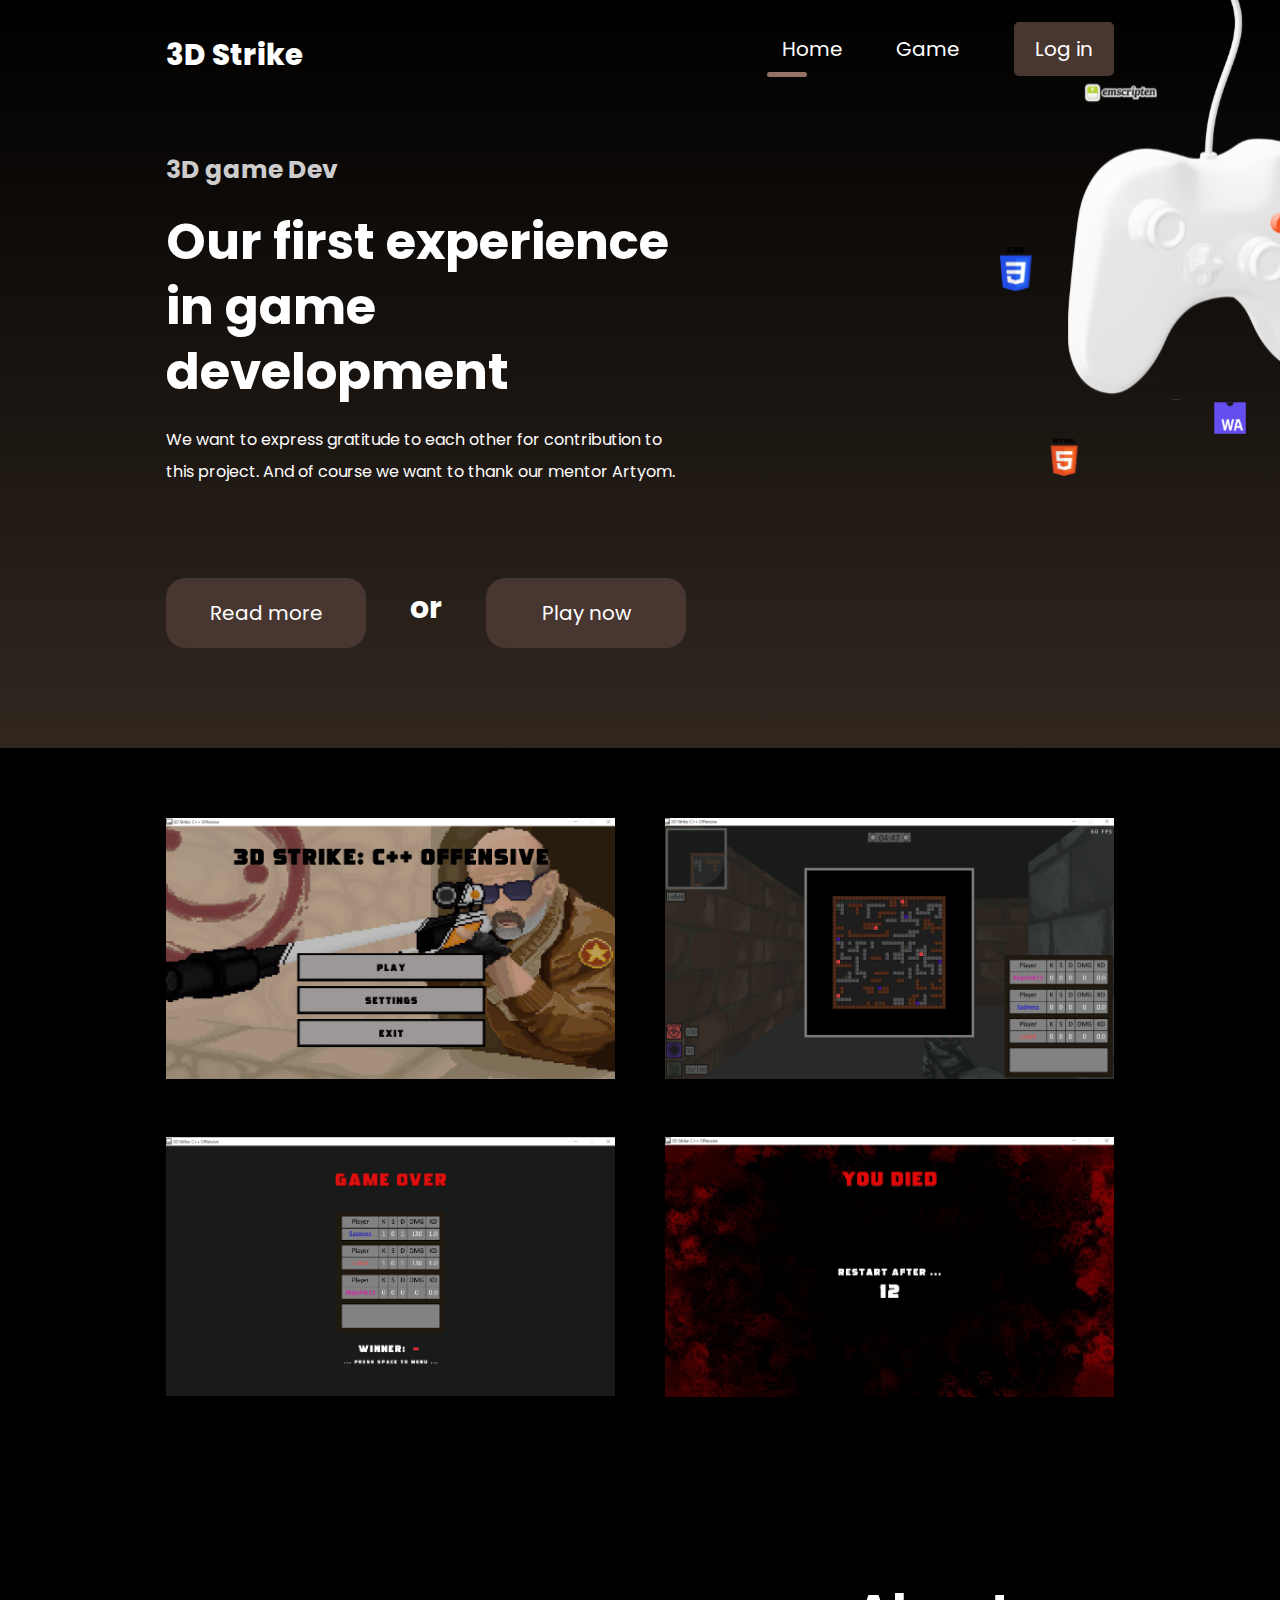
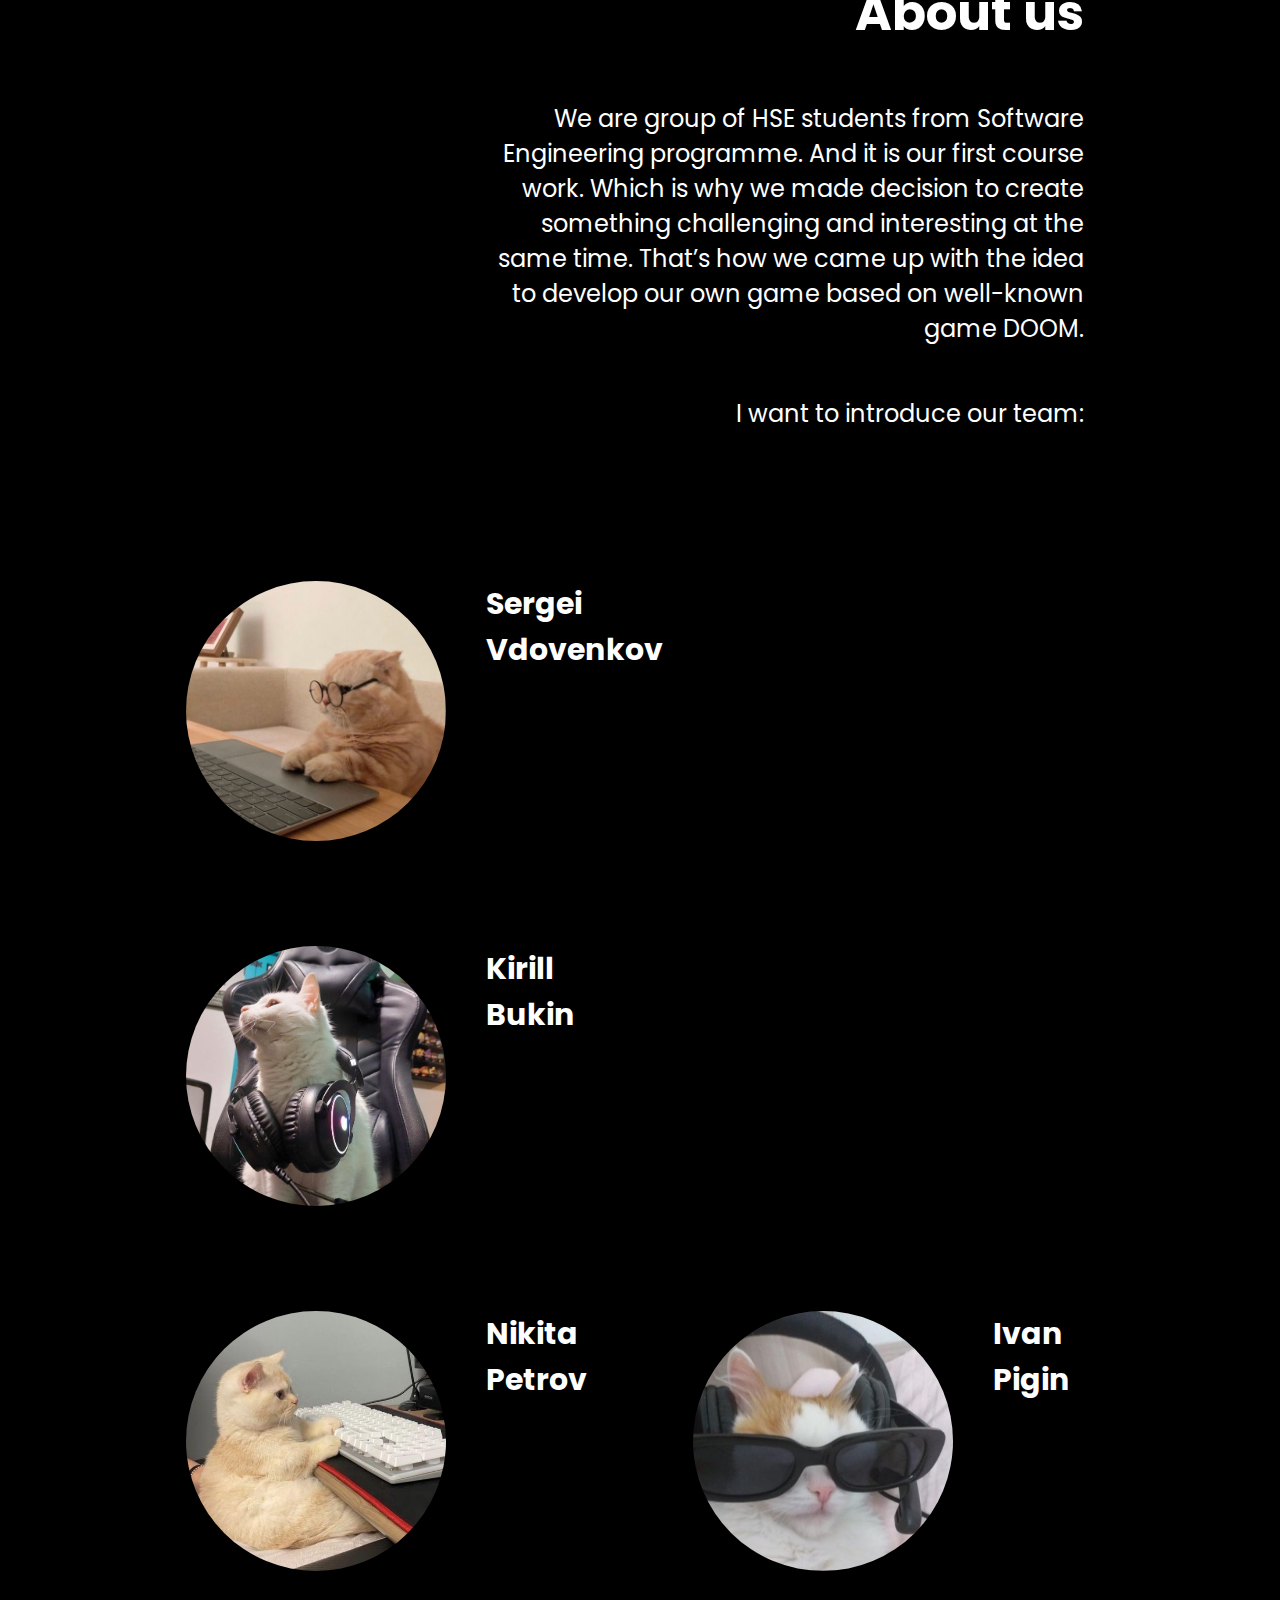
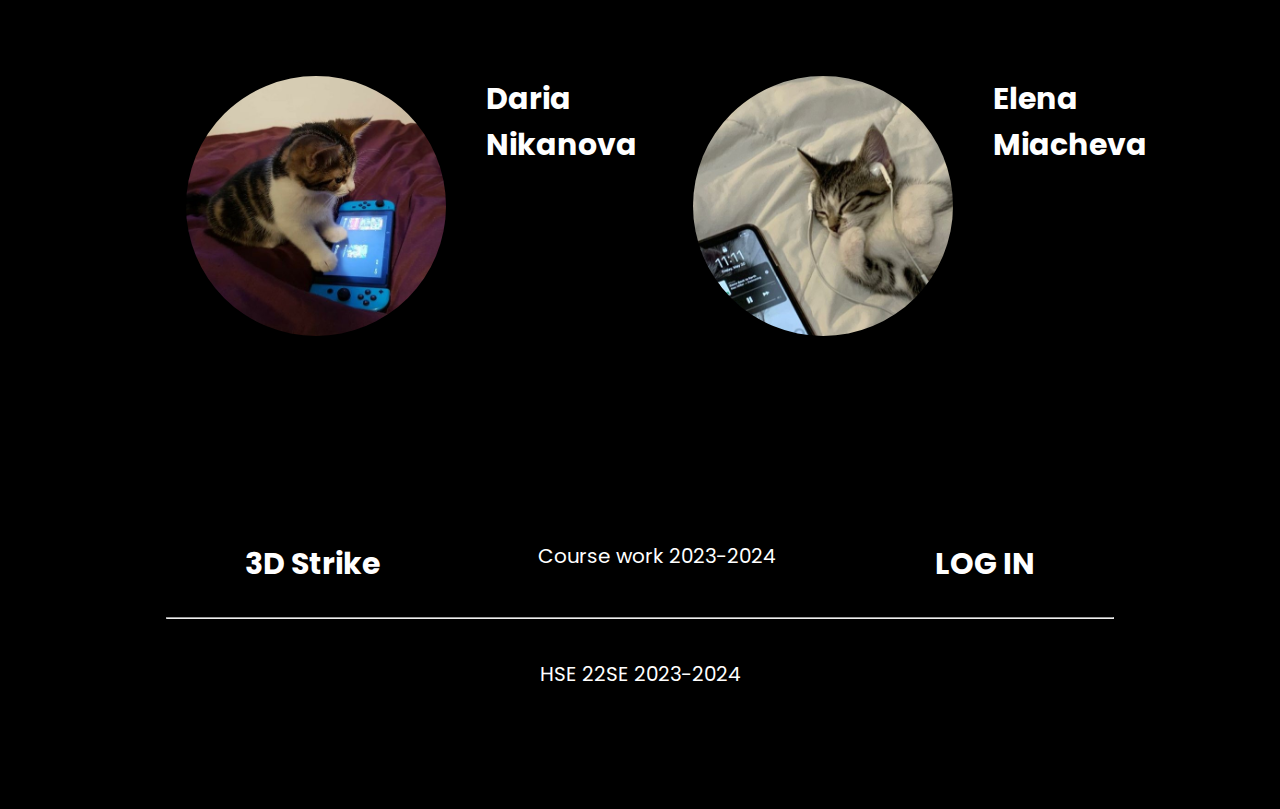
==== commit e06855a7: "Crop images" ====
--- a/website/index.html
+++ b/website/index.html
@@ -23,7 +23,7 @@
             <div class="info">
                 <h2>3D game Dev</h2>
                 <h1>Our first experience in game development</h1>
-                <p>We want to gratitude each other for contribution to this project.
+                <p>We want to express gratitude to each other for contribution to this project.
 And of course we want to thank our mentor Artyom.</p>
                 <div class="buttons">
                     <a href="#us" class="btn">Read more</a>
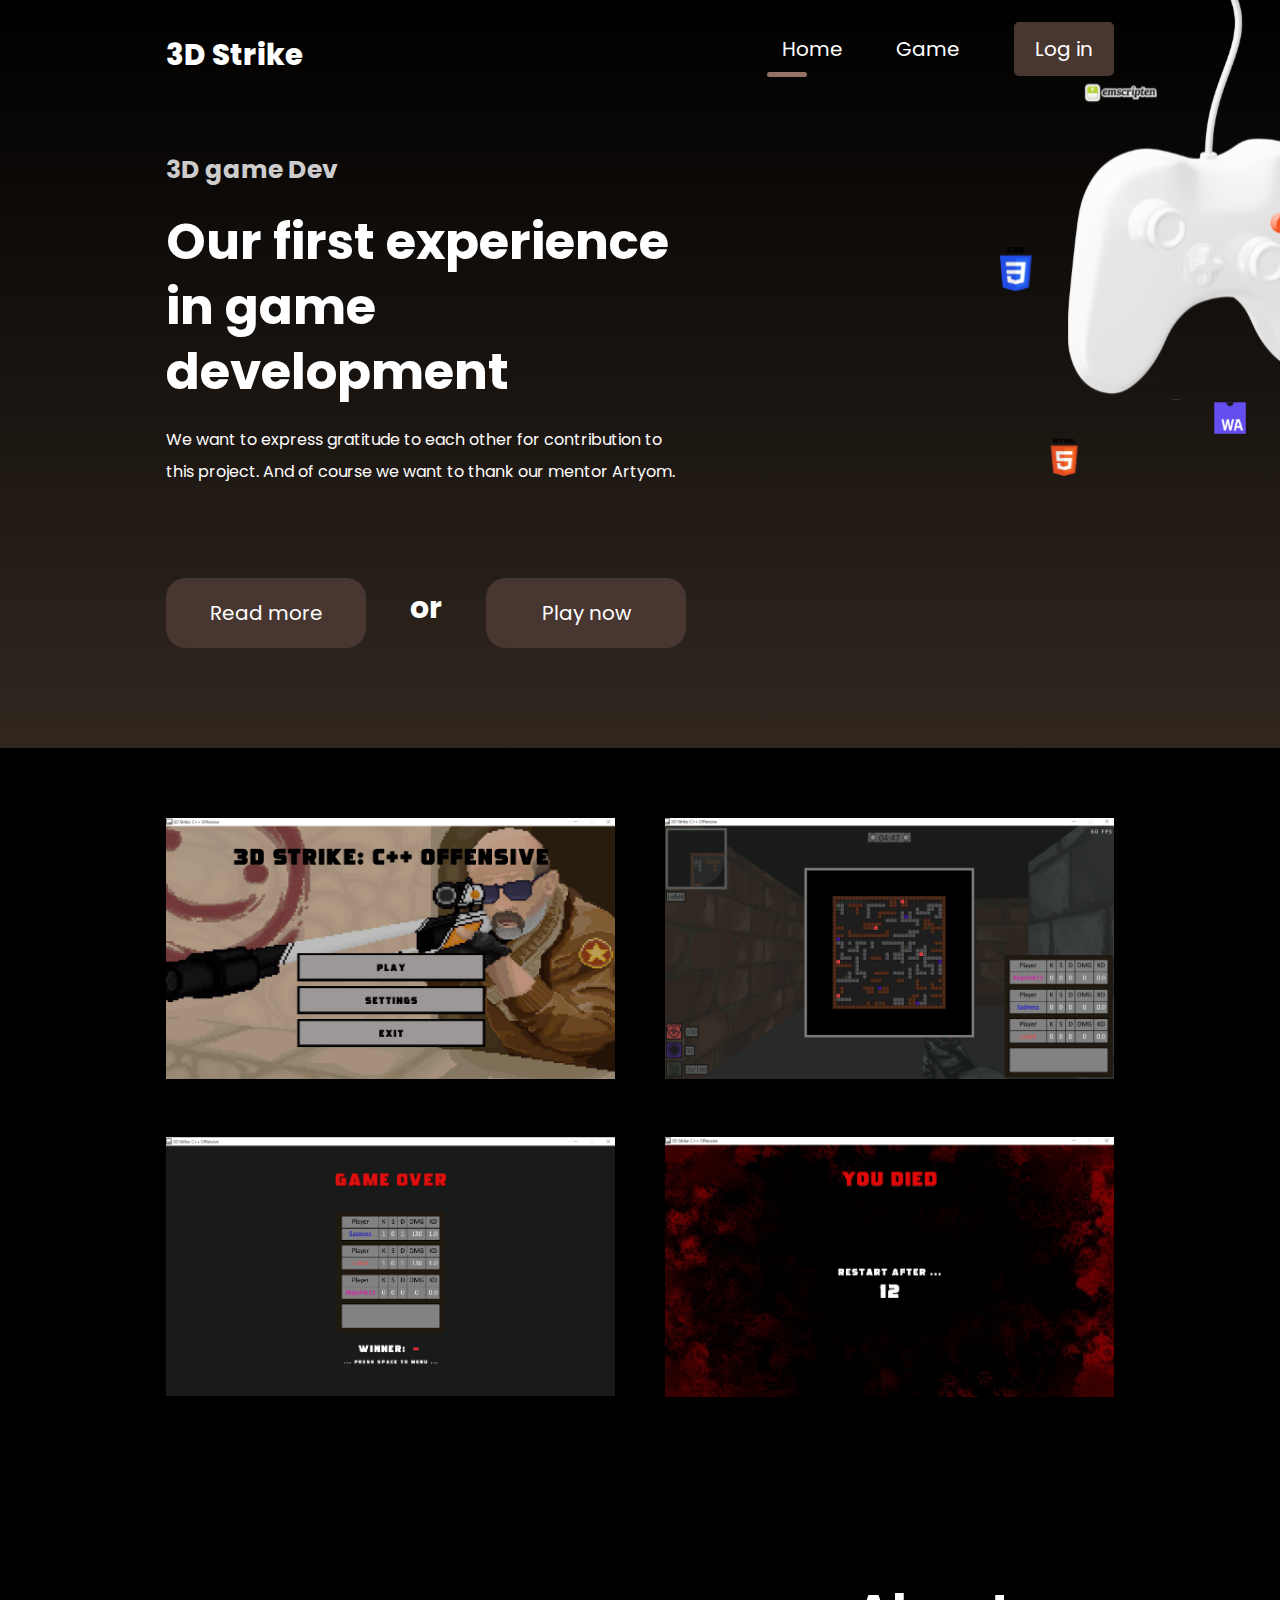
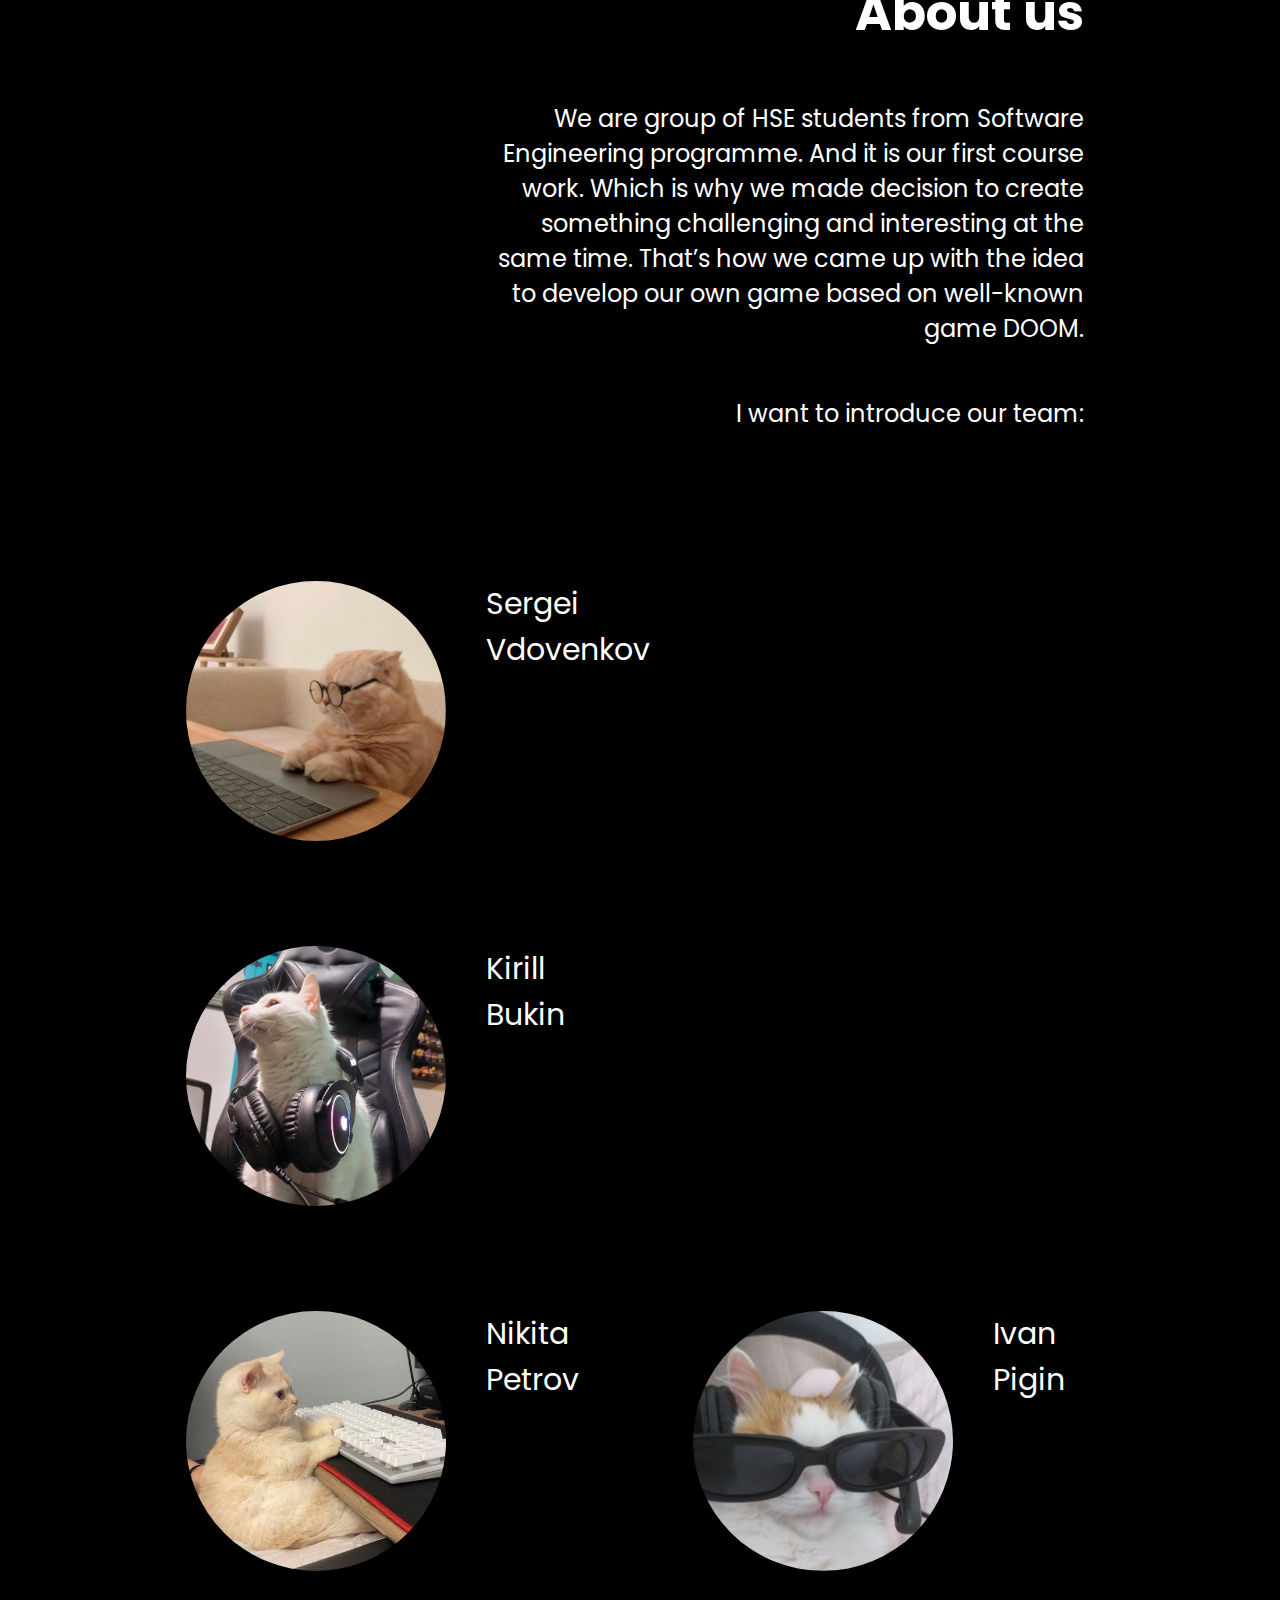
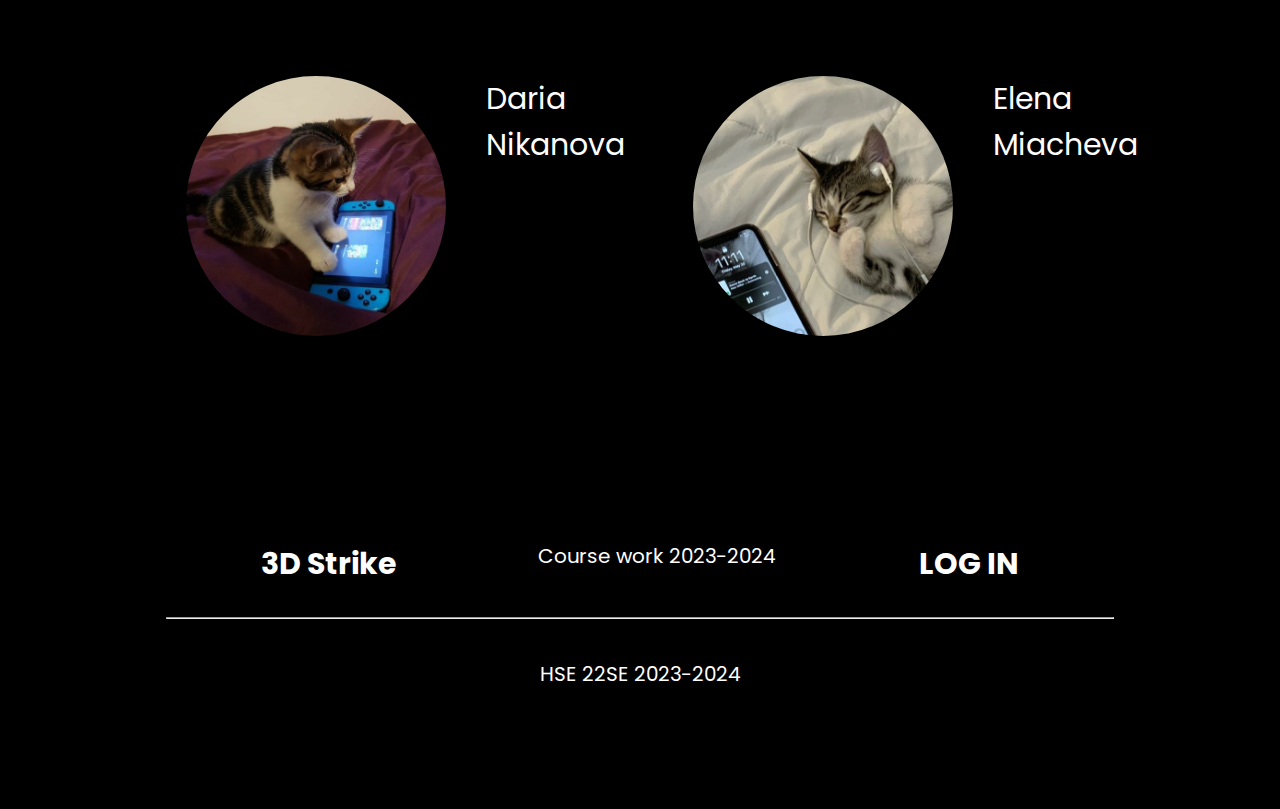
==== commit ba592b13: "Add game download link, fix code" ====
--- a/website/index.html
+++ b/website/index.html
@@ -102,7 +102,7 @@
         </div>
     </div>
 
-    <div class="wrapper1">
+    <div>
         <footer class="container">
             <div class="inf">
                 <span class="logo">3D Strike</span>
--- a/website/css/main.css
+++ b/website/css/main.css
@@ -1,8 +1,8 @@
 @import url('https://fonts.googleapis.com/css2?family=Poppins:wght@400;500;700;800&display=swap');
 
 *,
-*::after,
-*::before {
+::after,
+::before {
     box-sizing: border-box;
     padding: 0;
     margin: 0;
@@ -14,10 +14,14 @@
     color: white;
     font-size: 20px;
     width: auto;
+    background: black;
 }
 
 a {
     text-decoration: none;
+    font-family: 'Poppins', sans-serif;
+    font-weight: 400;
+    color: white;
 }
 
 img {
@@ -27,7 +31,6 @@
 .wrapper {
     background: linear-gradient(180deg, rgba(0,0,0,1) 0%, rgb(49, 39, 31) 100%);
     background-size: auto;
-    width: 100%;
 }
 
 .container {
@@ -288,7 +291,9 @@
 
 footer .inf {
     display: flex;
-    justify-content: space-around;
+    justify-content: space-between;
+    margin-inline: auto;
+    width: 80%;
     padding-top: 100px;
     padding-bottom: 30px;
 }
@@ -313,12 +318,6 @@
     padding-top: 40px;
     padding-bottom: 120px;
     text-align: center;
-}
-
-.wrapper1 {
-    background: black;
-    background-size: auto;
-    width: 100%;
 }
 
 .active-btn a {
@@ -328,9 +327,10 @@
 }
 
 .ref-sequence {
-    text-align: center;
+    display: flex;
+    justify-content: center;
     font-size: 16px;
-    padding: 40px 0;
+    margin: 40px 0;
 }
 
 .ref-sequence a {
@@ -433,6 +433,23 @@
     background: #957265;
 }
 
+
+.download {
+    display: flex;
+    justify-content: center;
+    margin-bottom: 30px;
+
+}
+.download a {
+    transition: all 500ms ease;
+    text-transform: uppercase;
+    font-size: 24px;
+}
+
+.download a:hover {
+    color: #957265;
+}
+
 .emscripten_border {
     padding-bottom: 300px;
     display: flex;
@@ -460,7 +477,7 @@
     display: block;
     float: right;
     position: absolute;
-    top: 1400px;
+    top: 1500px;
     left: 895px;
 }
 
